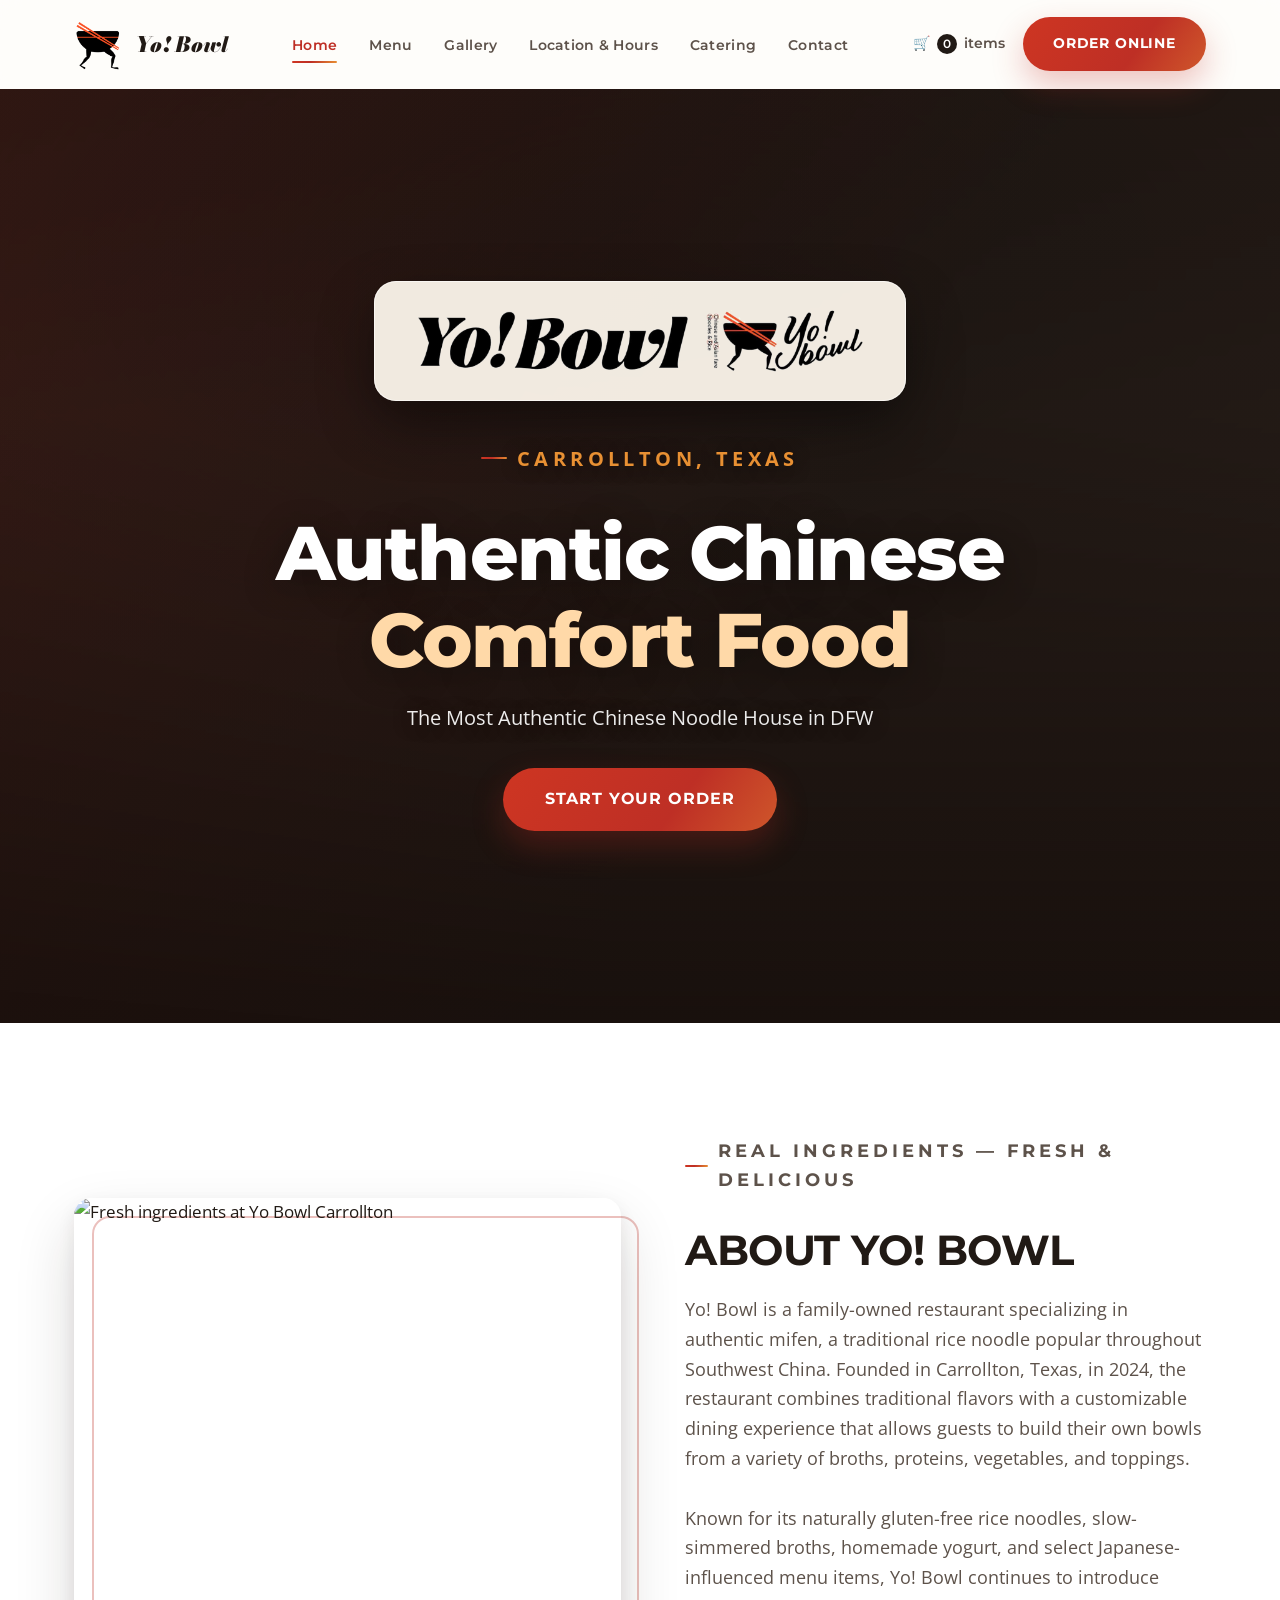
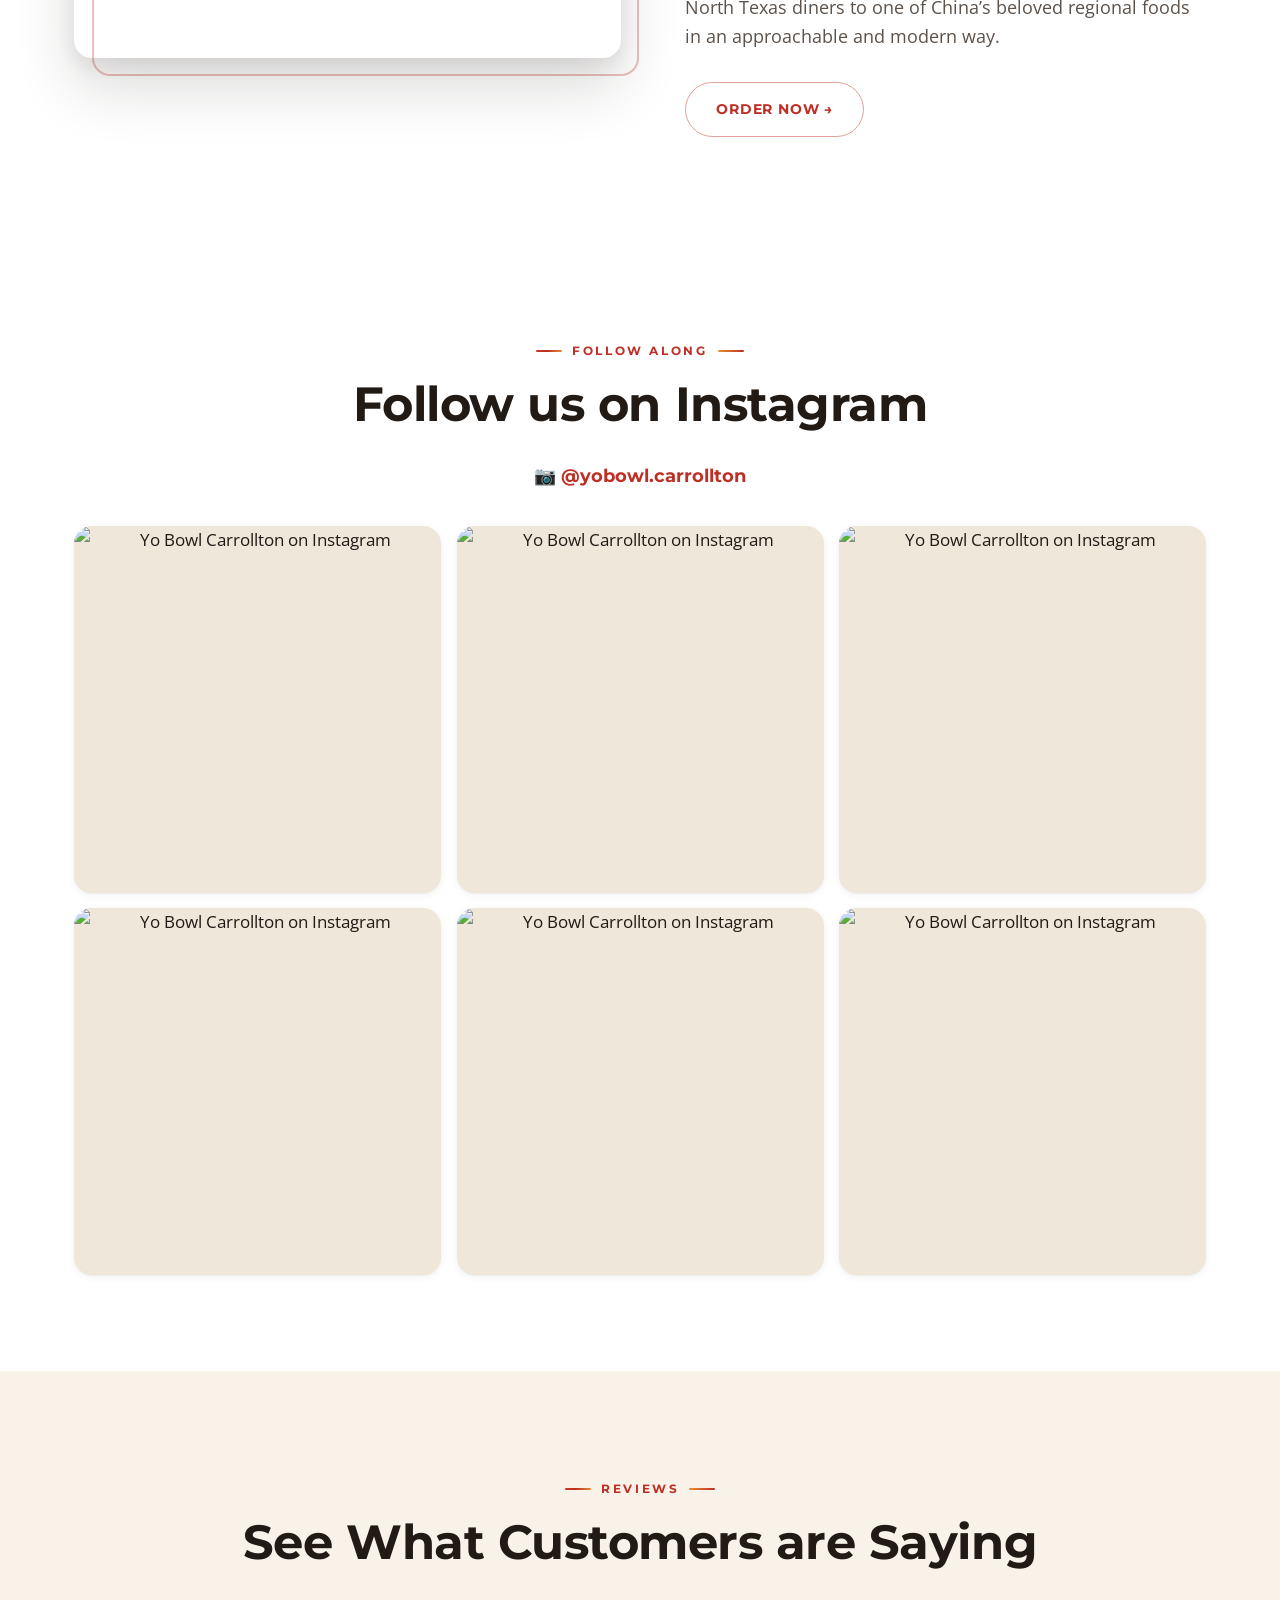
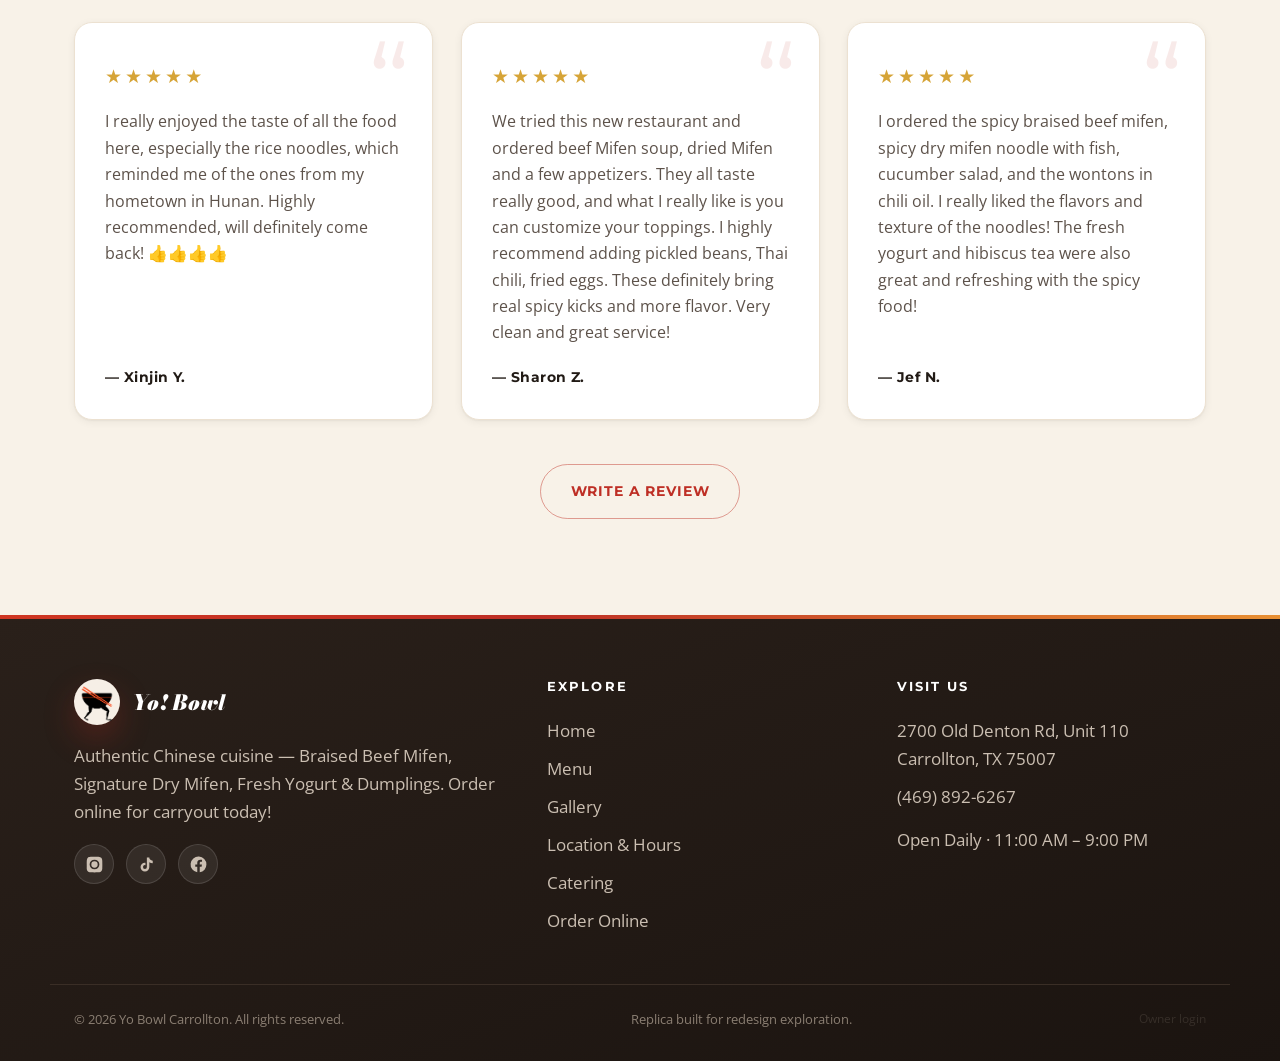
==== index.html @ 3fc1ffdf "Initial commit: Yo Bowl Carrollton website" ====
<!DOCTYPE html>
<html lang="en">
<head>
<meta charset="UTF-8">
<meta name="viewport" content="width=device-width, initial-scale=1">
<title>Yo Bowl Carrollton | Authentic Chinese Mifen &amp; Dumplings</title>
<meta name="description" content="Authentic Chinese comfort food in Carrollton, TX — Braised Beef Mifen, Signature Dry Mifen, Fresh Yogurt &amp; Dumplings, made fresh. Order online for carryout today!">
<link rel="canonical" href="https://www.yobowlcarrollton.com/">

<!-- Open Graph / Facebook -->
<meta property="og:type" content="restaurant">
<meta property="og:site_name" content="Yo Bowl Carrollton">
<meta property="og:locale" content="en_US">
<meta property="og:url" content="https://www.yobowlcarrollton.com/">
<meta property="og:title" content="Yo Bowl Carrollton | Authentic Chinese Mifen &amp; Dumplings">
<meta property="og:description" content="Authentic Chinese comfort food in Carrollton, TX — Braised Beef Mifen, Signature Dry Mifen, Fresh Yogurt &amp; Dumplings. Order online for carryout today!">
<meta property="og:image" content="https://static.hungerrush.com/menufy/width=1920,height=1080,fit=scale-down,format=auto/638542393542971002+1460800.png">
<meta property="og:image:width" content="1920">
<meta property="og:image:height" content="1080">
<meta property="og:image:alt" content="Yo Bowl Carrollton signature dishes">

<!-- Twitter Card -->
<meta name="twitter:card" content="summary_large_image">
<meta name="twitter:title" content="Yo Bowl Carrollton | Authentic Chinese Mifen &amp; Dumplings">
<meta name="twitter:description" content="Authentic Chinese comfort food in Carrollton, TX. Order online for carryout today!">
<meta name="twitter:image" content="https://static.hungerrush.com/menufy/width=1920,height=1080,fit=scale-down,format=auto/638542393542971002+1460800.png">
<link rel="preconnect" href="https://fonts.googleapis.com">
<link rel="preconnect" href="https://fonts.gstatic.com" crossorigin>
<link rel="preconnect" href="https://static.hungerrush.com" crossorigin>
<link rel="preload" as="image" href="https://static.hungerrush.com/menufy/width=1920,height=1080,fit=scale-down,format=auto/638542393542971002+1460800.png" fetchpriority="high">
<link href="https://fonts.googleapis.com/css2?family=Bodoni+Moda:ital,wght@1,700;1,900&family=Montserrat:wght@600;700;800&family=Open+Sans:wght@400;600&display=swap" rel="stylesheet">
<script>document.documentElement.className += ' js';</script>
<link rel="stylesheet" href="css/styles.css?v=2">

<!-- ===== Structured data: Restaurant (Schema.org JSON-LD) ===== -->
<script type="application/ld+json">
{
  "@context": "https://schema.org",
  "@type": "Restaurant",
  "@id": "https://www.yobowlcarrollton.com/#restaurant",
  "name": "Yo Bowl Carrollton",
  "url": "https://www.yobowlcarrollton.com/",
  "image": "https://static.hungerrush.com/menufy/width=1920,height=1080,fit=scale-down,format=auto/638542393542971002+1460800.png",
  "logo": "https://static.hungerrush.com/menufy/width=600,fit=contain,format=auto/638542393646839504+1460802.png",
  "description": "Authentic Chinese comfort food in Carrollton, TX — Braised Beef Mifen, Signature Dry Mifen, Fresh Yogurt and Dumplings. Order online for carryout.",
  "telephone": "+1-469-892-6267",
  "priceRange": "$$",
  "servesCuisine": ["Chinese", "Asian", "Noodles"],
  "currenciesAccepted": "USD",
  "paymentAccepted": "Cash, Credit Card",
  "acceptsReservations": "False",
  "menu": "https://www.yobowlcarrollton.com/Menu.html",
  "hasMenu": { "@id": "https://www.yobowlcarrollton.com/#menu" },
  "address": {
    "@type": "PostalAddress",
    "streetAddress": "2700 Old Denton Rd Unit 110",
    "addressLocality": "Carrollton",
    "addressRegion": "TX",
    "postalCode": "75007",
    "addressCountry": "US"
  },
  "geo": {
    "@type": "GeoCoordinates",
    "latitude": 32.9898,
    "longitude": -96.9075
  },
  "hasMap": "https://www.google.com/maps/search/?api=1&query=2700+Old+Denton+Rd+Unit+110+Carrollton+TX+75007",
  "openingHoursSpecification": [
    {
      "@type": "OpeningHoursSpecification",
      "dayOfWeek": ["Monday", "Tuesday", "Wednesday", "Thursday", "Friday", "Saturday", "Sunday"],
      "opens": "11:00",
      "closes": "21:00"
    }
  ],
  "potentialAction": {
    "@type": "OrderAction",
    "target": "https://order.toasttab.com/online/yobowl",
    "deliveryMethod": "http://purl.org/goodrelations/v1#DeliveryModePickUp"
  },
  "sameAs": [
    "https://www.instagram.com/yobowl.carrollton/"
  ]
}
</script>
</head>
<body>

<template id="__bundler_thumbnail">
  <svg viewBox="0 0 100 100" xmlns="http://www.w3.org/2000/svg">
    <rect width="100" height="100" fill="#c0392b"/>
    <text x="50" y="62" font-family="Montserrat, sans-serif" font-size="34" font-weight="800" fill="#fff" text-anchor="middle">YB</text>
  </svg>
</template>

<!-- ===== Header ===== -->
<header class="site-header" data-screen-label="Header">
  <div class="wrap header-inner">
    <a class="brand" href="index.html">
      <span class="brand-mark"><img src="logo.png" alt="Yo Bowl logo"></span>
      <span class="brand-name">Yo! Bowl</span>
    </a>
    <nav class="main-nav" id="nav">
      <ul>
        <li><a class="active" href="index.html">Home</a></li>
        <li><a href="Menu.html">Menu</a></li>
        <li><a href="Gallery.html">Gallery</a></li>
        <li><a href="Location.html">Location &amp; Hours</a></li>
        <li><a href="Catering.html">Catering</a></li>
        <li><a href="Location.html#contact">Contact</a></li>
      </ul>
    </nav>
    <div class="header-actions">
      <a class="cart-link" href="https://order.toasttab.com/online/yobowl" target="_blank" rel="noopener">
        🛒 <span class="cart-badge">0</span> <span class="label">items</span>
      </a>
      <a class="btn" href="https://order.toasttab.com/online/yobowl" target="_blank" rel="noopener">Order Online</a>
      <button class="nav-toggle" id="navToggle" aria-label="Menu"><span></span><span></span><span></span></button>
    </div>
  </div>
</header>

<!-- ===== Hero ===== -->
<section class="hero" data-screen-label="Hero">
  <img class="hero-bg" src="https://static.hungerrush.com/menufy/width=1920,height=1080,fit=scale-down,format=auto/638542393542971002+1460800.png" alt="Yo Bowl Carrollton signature Chinese dishes" width="1920" height="1080" fetchpriority="high" decoding="async">
  <div class="hero-content">
    <span class="hero-logo-plate">
      <img class="hero-logo" src="hero-logo.png" alt="Yo! Bowl — Chinese and Asian fare, Noodles & Rice" decoding="async">
    </span>
    <p class="section-eyebrow">Carrollton, Texas</p>
    <h1>Authentic Chinese <em>Comfort Food</em></h1>
    <p>The Most Authentic Chinese Noodle House in DFW</p>
    <div class="hero-cta">
      <a class="btn btn--lg" href="https://order.toasttab.com/online/yobowl" target="_blank" rel="noopener">Start Your Order</a>
    </div>
  </div>
</section>

<!-- ===== Ingredients feature ===== -->
<section class="band" id="ingredients" data-screen-label="Ingredients">
  <div class="wrap feature">
    <div class="feature-media">
      <img src="https://static.hungerrush.com/menufy/height=300,fit=crop,format=auto/638543203124129293+1461532.png" alt="Fresh ingredients at Yo Bowl Carrollton" loading="lazy" decoding="async">
    </div>
    <div>
      <p class="section-eyebrow">Real Ingredients — Fresh &amp; Delicious</p>
      <h2>ABOUT YO! BOWL</h2>
      <p>Yo! Bowl is a family-owned restaurant specializing in authentic mifen, a traditional rice noodle popular throughout Southwest China. Founded in Carrollton, Texas, in 2024, the restaurant combines traditional flavors with a customizable dining experience that allows guests to build their own bowls from a variety of broths, proteins, vegetables, and toppings.</p>
      <p>Known for its naturally gluten-free rice noodles, slow-simmered broths, homemade yogurt, and select Japanese-influenced menu items, Yo! Bowl continues to introduce North Texas diners to one of China&rsquo;s beloved regional foods in an approachable and modern way.</p>
      <a class="btn btn--ghost" href="https://order.toasttab.com/online/yobowl" target="_blank" rel="noopener">Order Now →</a>
    </div>
  </div>
</section>

<!-- ===== Instagram ===== -->
<section class="band" data-screen-label="Instagram">
  <div class="wrap center">
    <p class="section-eyebrow" data-reveal>Follow Along</p>
    <h2 class="section-title" data-reveal>Follow us on Instagram</h2>
    <a class="ig-handle" href="https://www.instagram.com/yobowl.carrollton/" target="_blank" rel="noopener" data-reveal>📷 @yobowl.carrollton</a>
    <div class="photo-grid cols-3" style="margin-top:34px">
      <a href="https://www.instagram.com/yobowl.carrollton/" target="_blank" rel="noopener" data-reveal><img src="https://static.hungerrush.com/menufy/width=400,height=400,fit=crop,format=auto/638538083750069243+1457024.png" alt="Yo Bowl Carrollton on Instagram" width="400" height="400" loading="lazy" decoding="async"></a>
      <a href="https://www.instagram.com/yobowl.carrollton/" target="_blank" rel="noopener" data-reveal data-reveal-delay="80"><img src="https://static.hungerrush.com/menufy/width=400,height=400,fit=crop,format=auto/638538083751269255+1457025.png" alt="Yo Bowl Carrollton on Instagram" width="400" height="400" loading="lazy" decoding="async"></a>
      <a href="https://www.instagram.com/yobowl.carrollton/" target="_blank" rel="noopener" data-reveal data-reveal-delay="160"><img src="https://static.hungerrush.com/menufy/width=400,height=400,fit=crop,format=auto/638538083753269288+1457026.png" alt="Yo Bowl Carrollton on Instagram" width="400" height="400" loading="lazy" decoding="async"></a>
      <a href="https://www.instagram.com/yobowl.carrollton/" target="_blank" rel="noopener" data-reveal data-reveal-delay="240"><img src="https://static.hungerrush.com/menufy/width=400,height=400,fit=crop,format=auto/638538083754369304+1457027.png" alt="Yo Bowl Carrollton on Instagram" width="400" height="400" loading="lazy" decoding="async"></a>
      <a href="https://www.instagram.com/yobowl.carrollton/" target="_blank" rel="noopener" data-reveal data-reveal-delay="320"><img src="https://static.hungerrush.com/menufy/width=400,height=400,fit=crop,format=auto/638538083756969341+1457029.png" alt="Yo Bowl Carrollton on Instagram" width="400" height="400" loading="lazy" decoding="async"></a>
      <a href="https://www.instagram.com/yobowl.carrollton/" target="_blank" rel="noopener" data-reveal data-reveal-delay="400"><img src="https://static.hungerrush.com/menufy/width=400,height=400,fit=crop,format=auto/638538083755569315+1457028.png" alt="Yo Bowl Carrollton on Instagram" width="400" height="400" loading="lazy" decoding="async"></a>
    </div>
  </div>
</section>

<!-- ===== Reviews ===== -->
<section class="reviews" data-screen-label="Reviews">
  <div class="wrap">
    <div class="center">
      <p class="section-eyebrow" data-reveal>Reviews</p>
      <h2 class="section-title" data-reveal>See What Customers are Saying</h2>
    </div>
    <div class="review-grid">
      <div class="review-card" data-reveal>
        <div class="stars">★★★★★</div>
        <p>I really enjoyed the taste of all the food here, especially the rice noodles, which reminded me of the ones from my hometown in Hunan. Highly recommended, will definitely come back! 👍👍👍👍</p>
        <div class="review-author">— Xinjin Y.</div>
      </div>
      <div class="review-card" data-reveal data-reveal-delay="120">
        <div class="stars">★★★★★</div>
        <p>We tried this new restaurant and ordered beef Mifen soup, dried Mifen and a few appetizers. They all taste really good, and what I really like is you can customize your toppings. I highly recommend adding pickled beans, Thai chili, fried eggs. These definitely bring real spicy kicks and more flavor. Very clean and great service!</p>
        <div class="review-author">— Sharon Z.</div>
      </div>
      <div class="review-card" data-reveal data-reveal-delay="240">
        <div class="stars">★★★★★</div>
        <p>I ordered the spicy braised beef mifen, spicy dry mifen noodle with fish, cucumber salad, and the wontons in chili oil. I really liked the flavors and texture of the noodles! The fresh yogurt and hibiscus tea were also great and refreshing with the spicy food!</p>
        <div class="review-author">— Jef N.</div>
      </div>
    </div>
    <div class="center" style="margin-top:44px" data-reveal>
      <a class="btn btn--ghost" href="https://www.google.com/search?q=Yo+Bowl+Carrollton" target="_blank" rel="noopener">Write A Review</a>
    </div>
  </div>
</section>

<!-- ===== Footer ===== -->
<footer class="site-footer" data-screen-label="Footer">
  <div class="wrap footer-grid">
    <div>
      <div class="footer-brand">
        <span class="brand-mark"><img src="logo.png" alt="Yo Bowl logo"></span>
        <span class="brand-name" style="color:#fff">Yo! Bowl</span>
      </div>
      <p>Authentic Chinese cuisine — Braised Beef Mifen, Signature Dry Mifen, Fresh Yogurt &amp; Dumplings. Order online for carryout today!</p>
      <div class="footer-social">
        <a href="https://www.instagram.com/yobowl.carrollton/" target="_blank" rel="noopener" aria-label="Instagram"><svg viewBox="0 0 24 24" fill="currentColor" aria-hidden="true"><path d="M12 2.2c3.2 0 3.6 0 4.9.07 1.2.05 1.8.25 2.2.42.6.2 1 .5 1.4.9.4.4.7.8.9 1.4.17.4.37 1 .42 2.2.06 1.3.07 1.7.07 4.9s0 3.6-.07 4.9c-.05 1.2-.25 1.8-.42 2.2-.2.6-.5 1-.9 1.4-.4.4-.8.7-1.4.9-.4.17-1 .37-2.2.42-1.3.06-1.7.07-4.9.07s-3.6 0-4.9-.07c-1.2-.05-1.8-.25-2.2-.42-.6-.2-1-.5-1.4-.9-.4-.4-.7-.8-.9-1.4-.17-.4-.37-1-.42-2.2C2.21 15.6 2.2 15.2 2.2 12s0-3.6.07-4.9c.05-1.2.25-1.8.42-2.2.2-.6.5-1 .9-1.4.4-.4.8-.7 1.4-.9.4-.17 1-.37 2.2-.42C8.4 2.21 8.8 2.2 12 2.2zm0 3.65A6.15 6.15 0 1 0 12 18.15 6.15 6.15 0 0 0 12 5.85zm0 10.15A4 4 0 1 1 12 8a4 4 0 0 1 0 8zm6.4-10.4a1.44 1.44 0 1 1-1.44-1.44 1.44 1.44 0 0 1 1.44 1.44z"/></svg></a>
        <a href="https://tiktok.com/@yobowl.carrollton" target="_blank" rel="noopener" aria-label="TikTok"><svg viewBox="0 0 24 24" fill="currentColor" aria-hidden="true"><path d="M16.6 5.82a4.28 4.28 0 0 1-1.05-2.82h-3.1v12.27a2.43 2.43 0 0 1-2.43 2.43 2.43 2.43 0 1 1 .67-4.77V9.74a5.56 5.56 0 0 0-.67-.04 5.55 5.55 0 1 0 5.55 5.55V9.01a7.34 7.34 0 0 0 4.3 1.38V7.28a4.28 4.28 0 0 1-3.27-1.46z"/></svg></a>
        <a href="https://www.facebook.com/yobowl/" target="_blank" rel="noopener" aria-label="Facebook"><svg viewBox="0 0 24 24" fill="currentColor" aria-hidden="true"><path d="M22 12a10 10 0 1 0-11.56 9.88v-6.99H7.9V12h2.54V9.8c0-2.5 1.49-3.89 3.78-3.89 1.09 0 2.24.2 2.24.2v2.46h-1.26c-1.24 0-1.63.77-1.63 1.56V12h2.78l-.44 2.89h-2.34v6.99A10 10 0 0 0 22 12z"/></svg></a>
      </div>
    </div>
    <div>
      <h4>Explore</h4>
      <a href="index.html">Home</a>
      <a href="Menu.html">Menu</a>
      <a href="Gallery.html">Gallery</a>
      <a href="Location.html">Location &amp; Hours</a>
      <a href="Catering.html">Catering</a>
      <a href="https://order.toasttab.com/online/yobowl" target="_blank" rel="noopener">Order Online</a>
    </div>
    <div>
      <h4>Visit Us</h4>
      <a href="https://www.google.com/maps/search/?api=1&query=2700+Old+Denton+Rd+Unit+110+Carrollton+TX+75007" target="_blank" rel="noopener">2700 Old Denton Rd, Unit 110<br>Carrollton, TX 75007</a>
      <a href="tel:+14698926267">(469) 892-6267</a>
      <p style="margin:10px 0 0">Open Daily · 11:00 AM – 9:00 PM</p>
    </div>
  </div>
  <div class="wrap footer-bottom">
    <span>© 2026 Yo Bowl Carrollton. All rights reserved.</span>
    <span>Replica built for redesign exploration.</span>
    <a class="owner-login" href="Gallery.html#admin">Owner login</a>
  </div>
</footer>

<script>
  const t = document.getElementById('navToggle');
  const n = document.getElementById('nav');
  t && t.addEventListener('click', () => n.classList.toggle('open'));
</script>
<script src="js/reveal.js?v=1"></script>
<script src="js/external-links.js?v=2"></script>
</body>
</html>
---- css/styles.css ----
/* ===== Yo Bowl Carrollton — "Chili Oil & Porcelain" design system ===== */
:root {
  /* Ink / neutrals */
  --ink: #211a15;
  --ink-soft: #5d524a;
  --ink-mute: #8a7d72;
  --cream: #f8f2e8;       /* porcelain */
  --cream-deep: #f1e8d8;
  --paper: #ffffff;
  --line: #ece1d1;

  /* Brand — lacquer red + chili-oil amber + gold */
  --accent: #be2f25;      /* lacquer chili red */
  --accent-dark: #8c1c14;
  --ember: #e89033;       /* chili-oil amber */
  --gold: #d6a437;
  --chili-oil: linear-gradient(125deg, #cf3622 0%, #be2f25 42%, #e89033 100%);
  --ink-grad: linear-gradient(160deg, #2a201a 0%, #1b1410 100%);

  --radius: 8px;
  --radius-lg: 18px;
  --maxw: 1180px;

  /* Layered, warm-tinted shadows */
  --shadow-sm: 0 2px 8px rgba(33,26,21,.06), 0 1px 2px rgba(33,26,21,.05);
  --shadow-md: 0 10px 28px rgba(33,26,21,.10), 0 2px 6px rgba(33,26,21,.06);
  --shadow-lg: 0 28px 60px rgba(33,26,21,.16), 0 8px 18px rgba(33,26,21,.08);
  --shadow-accent: 0 14px 32px rgba(190,47,37,.28);

  --font-head: 'Montserrat', system-ui, sans-serif;
  --font-ui: 'Montserrat', system-ui, sans-serif;
  --font-body: 'Open Sans', system-ui, sans-serif;

  --ease: cubic-bezier(.2,.7,.2,1);
}

* { box-sizing: border-box; }
html { scroll-behavior: smooth; }
/* Safety net: stop any stray element from forcing the page wider than the
   phone screen. `clip` (not `hidden`) so the sticky header keeps working. */
html, body { max-width: 100%; overflow-x: clip; }
body {
  margin: 0;
  font-family: var(--font-body);
  color: var(--ink);
  background: var(--cream);
  line-height: 1.65;
  font-size: 17px;
  -webkit-font-smoothing: antialiased;
  text-rendering: optimizeLegibility;
}
/* Subtle paper grain over everything */
body::before {
  content: "";
  position: fixed; inset: 0;
  pointer-events: none;
  z-index: 1;
  opacity: .035;
  background-image: url("data:image/svg+xml,%3Csvg xmlns='http://www.w3.org/2000/svg' width='160' height='160'%3E%3Cfilter id='n'%3E%3CfeTurbulence type='fractalNoise' baseFrequency='.85' numOctaves='2' stitchTiles='stitch'/%3E%3C/filter%3E%3Crect width='100%25' height='100%25' filter='url(%23n)'/%3E%3C/svg%3E");
}
img { max-width: 100%; display: block; }
a { color: inherit; text-decoration: none; }

h1, h2, h3, h4 {
  font-family: var(--font-head);
  font-weight: 700;
  line-height: 1.15;
  letter-spacing: -.01em;
  margin: 0 0 .5em;
}

.wrap { max-width: var(--maxw); margin: 0 auto; padding: 0 24px; position: relative; }

/* ===== Buttons ===== */
.btn {
  display: inline-flex;
  align-items: center;
  gap: .55em;
  background-image: var(--chili-oil);
  background-size: 160% 160%;
  background-position: 0% 50%;
  color: #fff;
  font-family: var(--font-ui);
  font-weight: 700;
  font-size: 14px;
  letter-spacing: .06em;
  text-transform: uppercase;
  padding: 15px 30px;
  border-radius: 999px;
  border: none;
  cursor: pointer;
  box-shadow: var(--shadow-accent);
  transition: background-position .5s var(--ease), transform .25s var(--ease), box-shadow .25s var(--ease);
}
.btn:hover {
  background-position: 100% 50%;
  transform: translateY(-2px);
  box-shadow: 0 18px 40px rgba(190,47,37,.36);
}
.btn:active { transform: translateY(0); }
.btn--ghost {
  background-image: none;
  background-color: transparent;
  color: var(--accent);
  border: 1.5px solid rgba(190,47,37,.45);
  box-shadow: none;
}
.btn--ghost:hover {
  background-image: none;
  background-color: var(--accent);
  color: #fff;
  border-color: var(--accent);
  box-shadow: var(--shadow-accent);
}
.btn--lg { font-size: 16px; padding: 18px 42px; }

/* ===== Header ===== */
.site-header {
  position: sticky;
  top: 0;
  z-index: 50;
  background: rgba(255,255,255,.82);
  backdrop-filter: saturate(140%) blur(10px);
  -webkit-backdrop-filter: saturate(140%) blur(10px);
  border-bottom: 1px solid transparent;
  transition: box-shadow .3s var(--ease), background .3s var(--ease), border-color .3s var(--ease);
}
.site-header.scrolled {
  background: rgba(255,255,255,.92);
  border-bottom-color: var(--line);
  box-shadow: 0 6px 24px rgba(33,26,21,.07);
}
.header-inner {
  display: flex;
  align-items: center;
  justify-content: space-between;
  gap: 24px;
  height: 88px;
  transition: height .3s var(--ease);
}
.site-header.scrolled .header-inner { height: 70px; }
.brand { display: flex; align-items: center; gap: 13px; }
.brand-mark {
  width: 48px; height: 48px;
  display: grid; place-items: center;
  transition: transform .3s var(--ease);
}
.brand-mark img { width: 100%; height: 100%; object-fit: contain; display: block; }
.footer-brand .brand-mark {
  width: 46px; height: 46px;
  background: #f6efe6; border-radius: 50%; padding: 6px;
  box-shadow: var(--shadow-accent);
}
.brand:hover .brand-mark { transform: rotate(-6deg) scale(1.04); }
.brand-name {
  font-family: "Bodoni Moda", var(--font-head);
  font-style: italic;
  font-weight: 900;
  white-space: nowrap;
  font-size: 21px;
  letter-spacing: -.01em;
  line-height: 1;
}
.brand-name small {
  display: block;
  font-family: var(--font-ui);
  font-size: 10px;
  font-weight: 700;
  letter-spacing: .26em;
  color: var(--accent);
  margin-top: 4px;
  text-transform: uppercase;
}

.main-nav ul {
  display: flex;
  align-items: center;
  gap: 32px;
  list-style: none;
  margin: 0; padding: 0;
}
.main-nav a {
  font-family: var(--font-ui);
  font-weight: 600;
  font-size: 14px;
  letter-spacing: .02em;
  color: var(--ink-soft);
  padding: 6px 0;
  position: relative;
  transition: color .2s var(--ease);
}
.main-nav a::after {
  content: "";
  position: absolute; left: 0; right: 100%; bottom: -3px;
  height: 2px; background-image: var(--chili-oil);
  border-radius: 2px;
  transition: right .3s var(--ease);
}
.main-nav a:hover { color: var(--accent); }
.main-nav a:hover::after, .main-nav a.active::after { right: 0; }
.main-nav a.active { color: var(--accent); }
.header-actions { display: flex; align-items: center; gap: 18px; }
.cart-link {
  display: flex; align-items: center; gap: 7px;
  font-family: var(--font-ui); font-weight: 600; font-size: 14px;
  color: var(--ink-soft);
  transition: color .2s var(--ease);
}
.cart-link:hover { color: var(--accent); }
.cart-badge {
  background: var(--ink); color: #fff;
  font-size: 12px; min-width: 20px; height: 20px;
  border-radius: 10px; padding: 0 6px;
  display: grid; place-items: center;
}
.nav-toggle {
  display: none;
  background: none; border: none; cursor: pointer;
  width: 40px; height: 40px;
  flex-direction: column; justify-content: center; gap: 5px;
}
.nav-toggle span { height: 3px; background: var(--ink); border-radius: 2px; display: block; transition: transform .3s var(--ease), opacity .2s var(--ease); }

/* ===== Hero ===== */
.hero {
  position: relative;
  min-height: 640px;
  display: grid;
  place-items: center;
  text-align: center;
  color: #fff;
  background: #2a211c;
  overflow: hidden;
}
.hero-bg {
  position: absolute; inset: 0;
  width: 100%; height: 100%;
  object-fit: cover;
  transform: scale(1.08);
  animation: heroZoom 18s var(--ease) forwards;
  will-change: transform;
}
@keyframes heroZoom { to { transform: scale(1.16); } }
.hero::after {
  content: "";
  position: absolute; inset: 0;
  background:
    radial-gradient(120% 90% at 50% 18%, rgba(0,0,0,.18), transparent 55%),
    linear-gradient(180deg, rgba(20,12,9,.42) 0%, rgba(20,12,9,.30) 35%, rgba(20,12,9,.78) 100%),
    linear-gradient(120deg, rgba(140,28,20,.28), transparent 60%);
  z-index: 1;
}
.hero-content {
  position: relative;
  z-index: 2;
  padding: 96px 24px;
  max-width: 820px;
}
.hero-logo-plate {
  display: inline-block;
  margin: 0 auto 30px;
  padding: 22px 36px;
  background: rgba(250,244,234,.96);
  border-radius: 22px;
  box-shadow: 0 22px 54px rgba(0,0,0,.45), inset 0 0 0 1px rgba(255,255,255,.6);
}
.hero-logo {
  width: 460px; max-width: 72vw; margin: 0; display: block;
}
.hero .section-eyebrow { color: var(--ember); justify-content: center; }
.hero h1 {
  font-size: clamp(40px, 6.6vw, 76px);
  font-weight: 800;
  letter-spacing: -.02em;
  text-shadow: 0 6px 34px rgba(0,0,0,.4);
  margin-bottom: 18px;
}
.hero h1 em {
  font-style: normal;
  color: #ffd9a8;
}
.hero p {
  font-family: var(--font-body);
  font-size: 20px;
  margin: 0 auto 34px;
  max-width: 560px;
  color: rgba(255,255,255,.92);
  text-shadow: 0 2px 16px rgba(0,0,0,.5);
}
.hero-cta { display: flex; gap: 16px; justify-content: center; flex-wrap: wrap; }

/* ===== Sections ===== */
section { padding: 96px 0; position: relative; z-index: 2; }
.section-eyebrow {
  display: inline-flex;
  align-items: center;
  gap: 10px;
  font-family: var(--font-ui);
  font-weight: 700;
  letter-spacing: .22em;
  font-size: 12px;
  text-transform: uppercase;
  color: var(--accent);
  margin-bottom: 16px;
}
.section-eyebrow::before {
  content: "";
  width: 26px; height: 2px;
  background-image: var(--chili-oil);
  border-radius: 2px;
}
.center .section-eyebrow::after {
  content: "";
  width: 26px; height: 2px;
  background-image: linear-gradient(90deg, var(--ember), var(--accent));
  border-radius: 2px;
}
.section-title { font-size: clamp(30px, 4.4vw, 48px); }
.section-lead { color: var(--ink-soft); font-size: 19px; max-width: 620px; margin: 0 auto; }
.center { text-align: center; }
.center .section-eyebrow { justify-content: center; }

.feature {
  display: grid;
  grid-template-columns: 1.05fr 1fr;
  gap: 64px;
  align-items: center;
}
.feature-media { position: relative; }
.feature-media::before {
  content: "";
  position: absolute; inset: 18px -18px -18px 18px;
  border: 2px solid rgba(190,47,37,.30);
  border-radius: var(--radius-lg);
  z-index: 0;
}
.feature-media img {
  position: relative; z-index: 1;
  width: 100%;
  height: 460px;
  object-fit: cover;
  border-radius: var(--radius-lg);
  box-shadow: var(--shadow-lg);
}
.feature img {
  width: 100%;
  height: 460px;
  object-fit: cover;
  border-radius: var(--radius-lg);
  box-shadow: var(--shadow-lg);
}
.feature h2 { font-size: clamp(28px, 3.6vw, 42px); }
.feature p { color: var(--ink-soft); font-size: 18px; margin-bottom: 30px; }

.band { background: var(--paper); }
.band-dark { background-image: var(--ink-grad); color: var(--cream); }
.band-dark .section-title, .band-dark h2 { color: #fff; }

/* ===== Photo grid ===== */
.photo-grid {
  display: grid;
  grid-template-columns: repeat(3, 1fr);
  gap: 16px;
}
.photo-grid.cols-4 { grid-template-columns: repeat(4, 1fr); }
.photo-grid.cols-3 { grid-template-columns: repeat(3, 1fr); }
.photo-grid a, .photo-grid .cell {
  display: block;
  position: relative;
  overflow: hidden;
  border-radius: var(--radius-lg);
  aspect-ratio: 1 / 1;
  background: #efe7da;
  box-shadow: var(--shadow-sm);
}
.photo-grid a::after {
  content: "";
  position: absolute; inset: 0;
  background: linear-gradient(180deg, transparent 55%, rgba(140,28,20,.55));
  opacity: 0;
  transition: opacity .4s var(--ease);
}
.photo-grid a:hover::after { opacity: 1; }
.photo-grid img {
  width: 100%; height: 100%;
  object-fit: cover;
  transition: transform .7s var(--ease);
}
.photo-grid a:hover img, .photo-grid .cell:hover img { transform: scale(1.08); }

.ig-handle {
  display: inline-flex; align-items: center; gap: 8px;
  font-family: var(--font-ui); font-weight: 700;
  color: var(--accent); font-size: 18px; margin-top: 6px;
  transition: color .2s var(--ease);
}
.ig-handle:hover { color: var(--accent-dark); }

/* ===== Reviews ===== */
.reviews { background: var(--cream); }
.review-grid {
  display: grid;
  grid-template-columns: repeat(3, 1fr);
  gap: 28px;
  margin-top: 52px;
}
.review-card {
  position: relative;
  background: var(--paper);
  border: 1px solid var(--line);
  border-radius: var(--radius-lg);
  padding: 38px 30px 30px;
  display: flex;
  flex-direction: column;
  box-shadow: var(--shadow-sm);
  transition: transform .35s var(--ease), box-shadow .35s var(--ease);
  overflow: hidden;
}
.review-card::before {
  content: "\201C";
  position: absolute; top: 6px; right: 22px;
  font-family: var(--font-head);
  font-size: 110px; line-height: 1;
  color: rgba(190,47,37,.10);
}
.review-card::after {
  content: "";
  position: absolute; left: 0; top: 0; bottom: 0; width: 4px;
  background-image: var(--chili-oil);
  transform: scaleY(0); transform-origin: top;
  transition: transform .4s var(--ease);
}
.review-card:hover { transform: translateY(-6px); box-shadow: var(--shadow-lg); }
.review-card:hover::after { transform: scaleY(1); }
.stars { color: var(--gold); font-size: 19px; letter-spacing: 3px; margin-bottom: 16px; }
.review-card p { color: var(--ink-soft); font-size: 16px; margin: 0 0 20px; position: relative; }
.review-author { font-family: var(--font-ui); font-weight: 700; font-size: 14px; letter-spacing: .03em; margin-top: auto; color: var(--ink); }

/* ===== Location / contact ===== */
.loc-grid {
  display: grid;
  grid-template-columns: 1fr 1fr;
  gap: 56px;
  align-items: start;
}
.info-block { margin-bottom: 26px; }
.info-block h4 {
  font-family: var(--font-ui);
  font-size: 12px; letter-spacing: .2em; text-transform: uppercase; font-weight: 700;
  color: var(--accent); margin-bottom: 8px;
}
.tags { display: flex; flex-wrap: wrap; gap: 8px; }
.tag {
  background: var(--cream-deep); border: 1px solid var(--line); border-radius: 999px;
  padding: 6px 15px; font-size: 13px; font-weight: 600;
  font-family: var(--font-ui); color: var(--ink-soft);
  transition: background .2s var(--ease), color .2s var(--ease);
}
.tag:hover { background: var(--accent); color: #fff; }
.hours-table { width: 100%; border-collapse: collapse; }
.hours-table td {
  padding: 9px 0; border-bottom: 1px solid var(--line); font-size: 16px;
}
.hours-table td:last-child { text-align: right; font-weight: 600; font-family: var(--font-ui); }

.contact-form { display: grid; gap: 18px; }
.contact-form label {
  font-family: var(--font-ui); font-weight: 600; font-size: 13px; letter-spacing: .03em;
  display: block; margin-bottom: 7px; color: var(--ink-soft);
}
.contact-form label .req { color: var(--accent); }
.contact-form input, .contact-form textarea {
  width: 100%; padding: 14px 16px;
  border: 1px solid var(--line); border-radius: var(--radius);
  font-family: var(--font-body); font-size: 16px; background: #fff;
  transition: border-color .2s var(--ease), box-shadow .2s var(--ease);
}
.contact-form input:focus, .contact-form textarea:focus {
  outline: none; border-color: var(--accent);
  box-shadow: 0 0 0 4px rgba(190,47,37,.12);
}
.contact-form textarea { min-height: 140px; resize: vertical; }
.captcha {
  display: flex; align-items: center; gap: 12px;
  border: 1px solid var(--line); border-radius: var(--radius);
  padding: 14px 16px; background: #fff; width: max-content;
}
.captcha input { width: 22px; height: 22px; }
.map-embed {
  width: 100%; height: 300px; border: 0; border-radius: var(--radius-lg);
  margin-top: 18px; box-shadow: var(--shadow-md);
}

/* ===== Catering ===== */
.catering-hero {
  text-align: center;
  padding: 110px 24px;
  background: linear-gradient(rgba(36,28,24,.78), rgba(36,28,24,.78));
  color: #fff;
  position: relative; z-index: 2;
}
.catering-hero .section-eyebrow { color: var(--ember); }
.catering-hero h1 { font-size: clamp(34px, 5.4vw, 60px); }
.catering-hero p { color: rgba(255,255,255,.9); }
.catering-img { max-width: 760px; margin: 50px auto 0; }
.catering-img img { border-radius: var(--radius-lg); box-shadow: var(--shadow-lg); }

/* ===== Footer ===== */
.site-footer {
  position: relative; z-index: 2;
  background-image: var(--ink-grad);
  color: #cbbfb2;
  padding: 64px 0 30px;
}
.site-footer::before {
  content: "";
  position: absolute; top: 0; left: 0; right: 0; height: 4px;
  background-image: var(--chili-oil);
}
.footer-grid {
  display: grid;
  grid-template-columns: 1.4fr 1fr 1fr;
  gap: 40px;
}
.footer-grid h4 {
  font-family: var(--font-ui);
  color: #fff; font-size: 13px; letter-spacing: .16em;
  text-transform: uppercase; margin-bottom: 18px;
}
.footer-grid a { color: #cbbfb2; display: block; padding: 5px 0; transition: color .2s var(--ease), transform .2s var(--ease); }
.footer-grid a:hover { color: #fff; transform: translateX(3px); }
.footer-brand { display: flex; align-items: center; gap: 12px; margin-bottom: 16px; }
.footer-social { display: flex; gap: 12px; margin-top: 18px; }
.footer-social a {
  display: inline-flex; align-items: center; justify-content: center;
  width: 40px; height: 40px; padding: 0; border-radius: 999px;
  color: #cbbfb2; background: rgba(255,255,255,.07);
  border: 1px solid rgba(255,255,255,.12);
  transition: color .2s var(--ease), background .2s var(--ease), border-color .2s var(--ease), transform .2s var(--ease);
}
.footer-social a:hover {
  color: #fff; background: var(--accent); border-color: var(--accent);
  transform: translateY(-2px);
}
.footer-social svg { width: 19px; height: 19px; display: block; }
.footer-bottom {
  border-top: 1px solid #3a2e26;
  margin-top: 44px; padding-top: 24px;
  font-size: 13px; color: #8a7e72;
  display: flex; justify-content: space-between; flex-wrap: wrap; gap: 10px;
}
.footer-bottom .owner-login {
  color: #4b423b; text-decoration: none; font-size: 12px;
  opacity: .55; transition: opacity .2s, color .2s;
}
.footer-bottom .owner-login:hover { opacity: 1; color: #8a7e72; }

/* ===== Page intro ===== */
.page-head {
  background-image: var(--ink-grad);
  color: #fff; text-align: center; padding: 96px 24px 80px;
  position: relative; z-index: 2; overflow: hidden;
}
.page-head::after {
  content: "";
  position: absolute; inset: 0;
  background: radial-gradient(80% 120% at 50% -10%, rgba(190,47,37,.30), transparent 60%);
}
.page-head > * { position: relative; z-index: 1; }
.page-head h1 { font-size: clamp(34px, 5.2vw, 56px); }
.page-head p { color: rgba(255,255,255,.82); font-size: 18px; max-width: 560px; margin: 0 auto; }
.page-head .section-eyebrow { color: var(--ember); justify-content: center; }

/* ===== Scroll reveal (progressive enhancement) ===== */
.js [data-reveal] {
  opacity: 0;
  transform: translateY(26px);
  transition: opacity .8s var(--ease), transform .8s var(--ease);
  will-change: opacity, transform;
}
.js [data-reveal].is-visible { opacity: 1; transform: none; }

/* ===== Responsive ===== */
@media (max-width: 860px) {
  .main-nav {
    position: absolute; top: 100%; left: 0; right: 0;
    background: rgba(255,255,255,.97);
    backdrop-filter: blur(10px);
    border-bottom: 1px solid var(--line);
    opacity: 0; visibility: hidden; pointer-events: none;
    transform: translateY(-12px);
    transition: opacity .3s var(--ease), transform .3s var(--ease), visibility .3s;
    box-shadow: 0 14px 30px rgba(0,0,0,.1);
  }
  .main-nav.open { opacity: 1; visibility: visible; pointer-events: auto; transform: translateY(0); }
  .main-nav ul { flex-direction: column; align-items: stretch; gap: 0; padding: 10px 0; }
  .main-nav a { padding: 15px 24px; border-bottom: 1px solid var(--line); }
  .main-nav a::after { display: none; }
  .nav-toggle { display: flex; flex: 0 0 auto; }
  /* Keep the hamburger on-screen: let the brand shrink, never the actions. */
  .brand { min-width: 0; }
  .header-actions { flex: 0 0 auto; }
  .header-actions .cart-link span.label { display: none; }
  .feature, .loc-grid { grid-template-columns: 1fr; gap: 36px; }
  .feature-media::before { inset: 12px -12px -12px 12px; }
  .feature img, .feature-media img { height: 320px; }
  .review-grid { grid-template-columns: 1fr; }
  .footer-grid { grid-template-columns: 1fr; gap: 28px; }
  .photo-grid, .photo-grid.cols-4 { grid-template-columns: repeat(2, 1fr); }
  section { padding: 72px 0; }
  /* Shorter hero so the content below it peeks up on a phone screen */
  .hero { min-height: min(560px, 80vh); }
  .hero-content { padding: 72px 20px; }
}

/* Phones: the header has to fit brand + Order button + hamburger in ~360px.
   Drop the (always-zero, redundant) cart link and tighten everything. */
@media (max-width: 560px) {
  .wrap { padding: 0 16px; }
  .header-inner { gap: 12px; }
  .header-actions { gap: 10px; }
  .header-actions .cart-link { display: none; }
  .brand-name small { display: none; }
  .brand-mark { width: 42px; height: 42px; font-size: 17px; }
  .brand-name { font-size: 19px; }
  .header-actions .btn { padding: 11px 16px; font-size: 12px; white-space: nowrap; }
  /* Compact hero so the Order CTA lands above the fold on a phone */
  .hero { min-height: min(440px, 72vh); }
  .hero-content { padding: 34px 18px; }
  .hero-logo-plate { padding: 15px 22px; margin-bottom: 18px; border-radius: 18px; }
  .hero-logo { width: 300px; }
  .hero .section-eyebrow { margin-bottom: 10px; }
  .hero h1 { font-size: clamp(30px, 8vw, 42px); margin-bottom: 12px; }
  .hero p { font-size: 16px; margin-bottom: 22px; }
}

@media (prefers-reduced-motion: reduce) {
  html { scroll-behavior: auto; }
  .hero-bg { animation: none; transform: scale(1.05); }
  .js [data-reveal] { opacity: 1; transform: none; transition: none; }
  * { scroll-behavior: auto !important; }
}

/* ===== Contact form submit status ===== */
.form-status {
  margin: 14px 0 0;
  padding: 12px 16px;
  border-radius: var(--radius);
  font-size: 15px;
  font-weight: 600;
}
.form-status.ok  { background: #e7f4e8; color: #1f7a32; border: 1px solid #b9e0bf; }
.form-status.err { background: #fdecea; color: var(--accent-dark); border: 1px solid #f3c4be; }
.contact-form .h-captcha { margin: 4px 0 8px; }
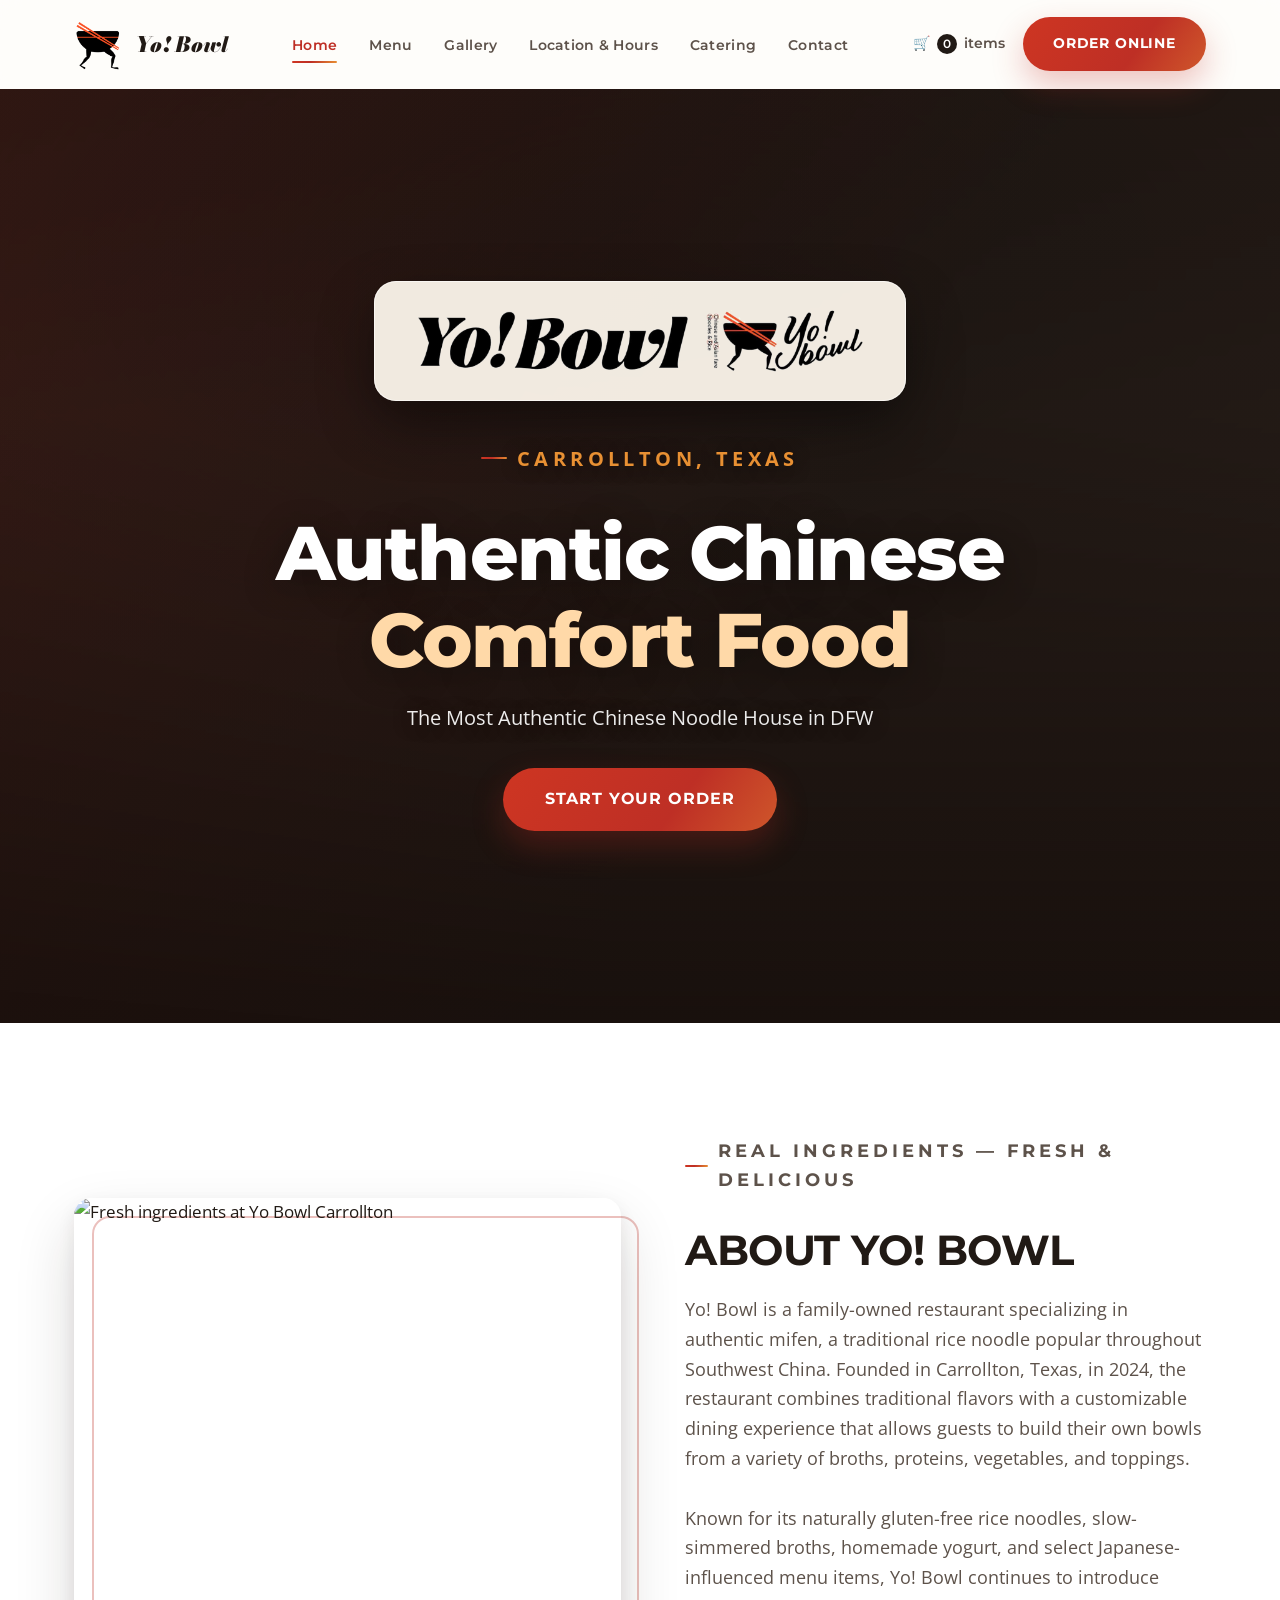
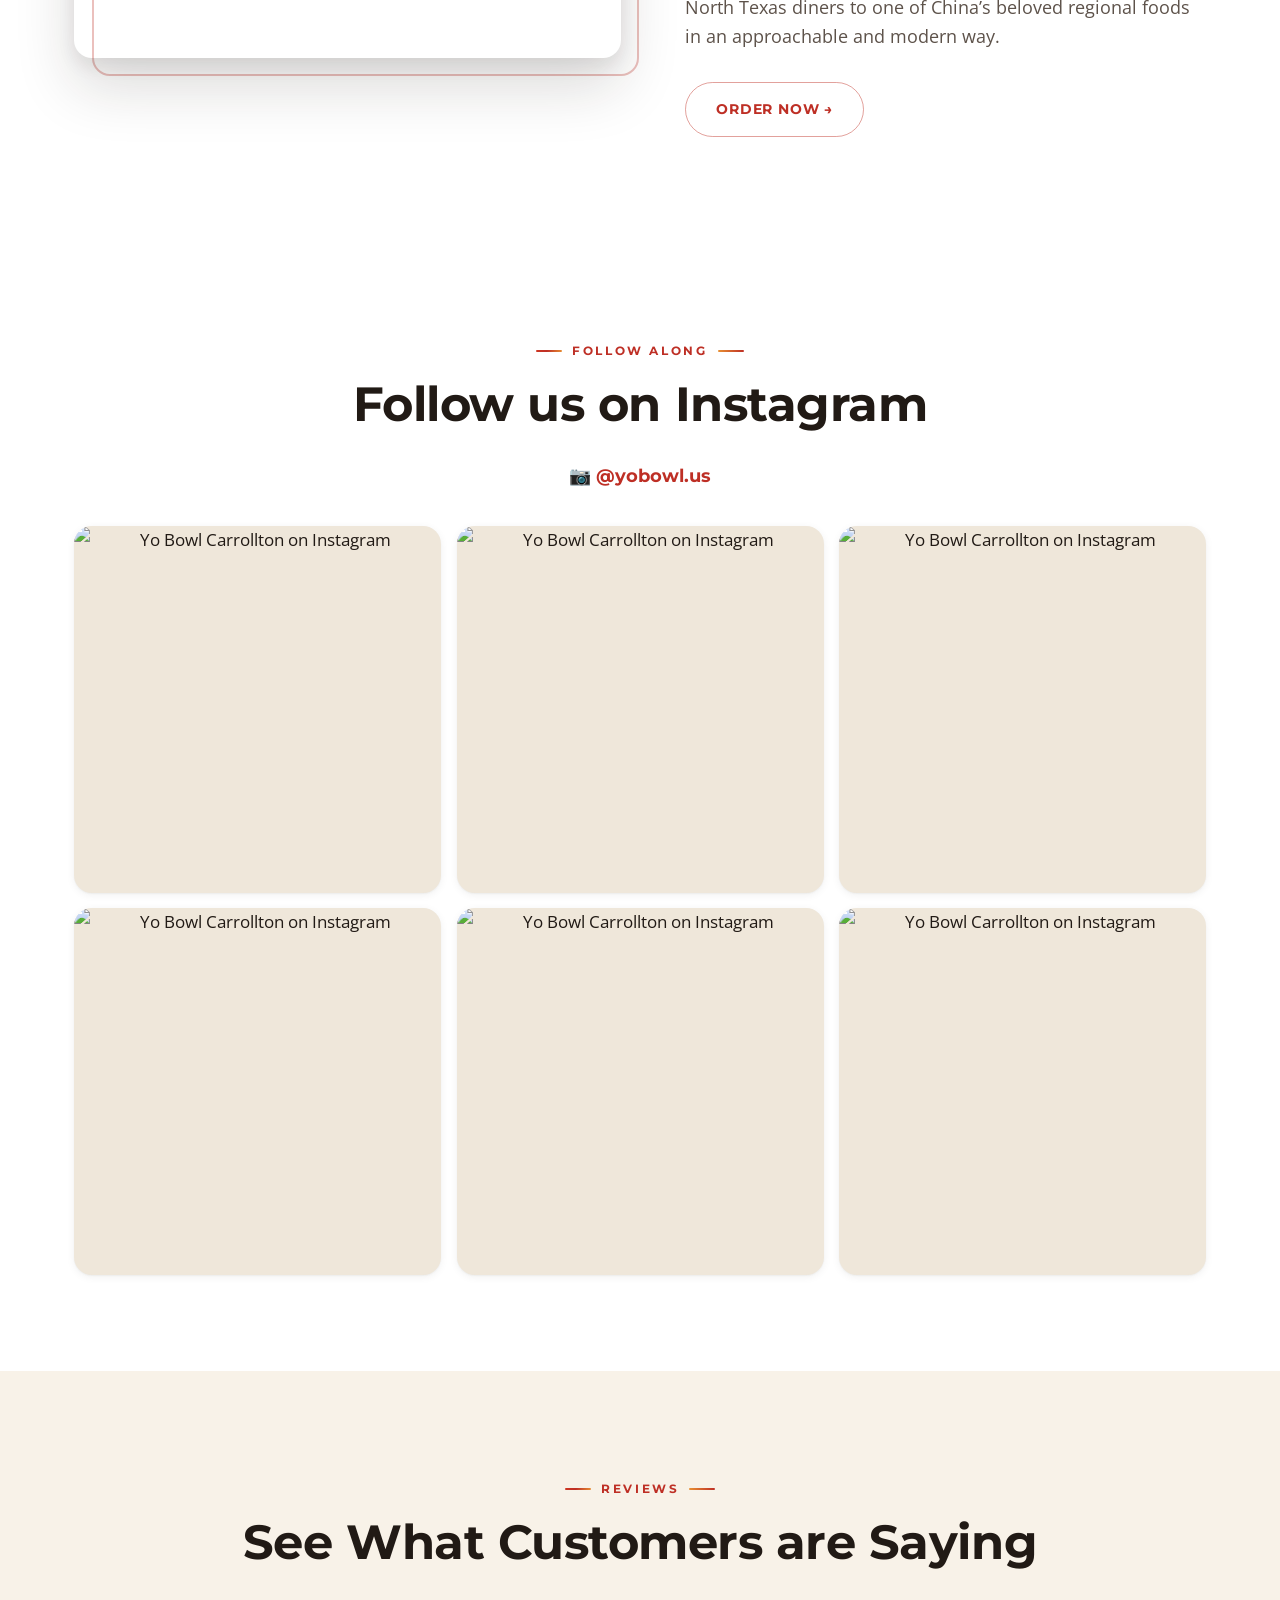
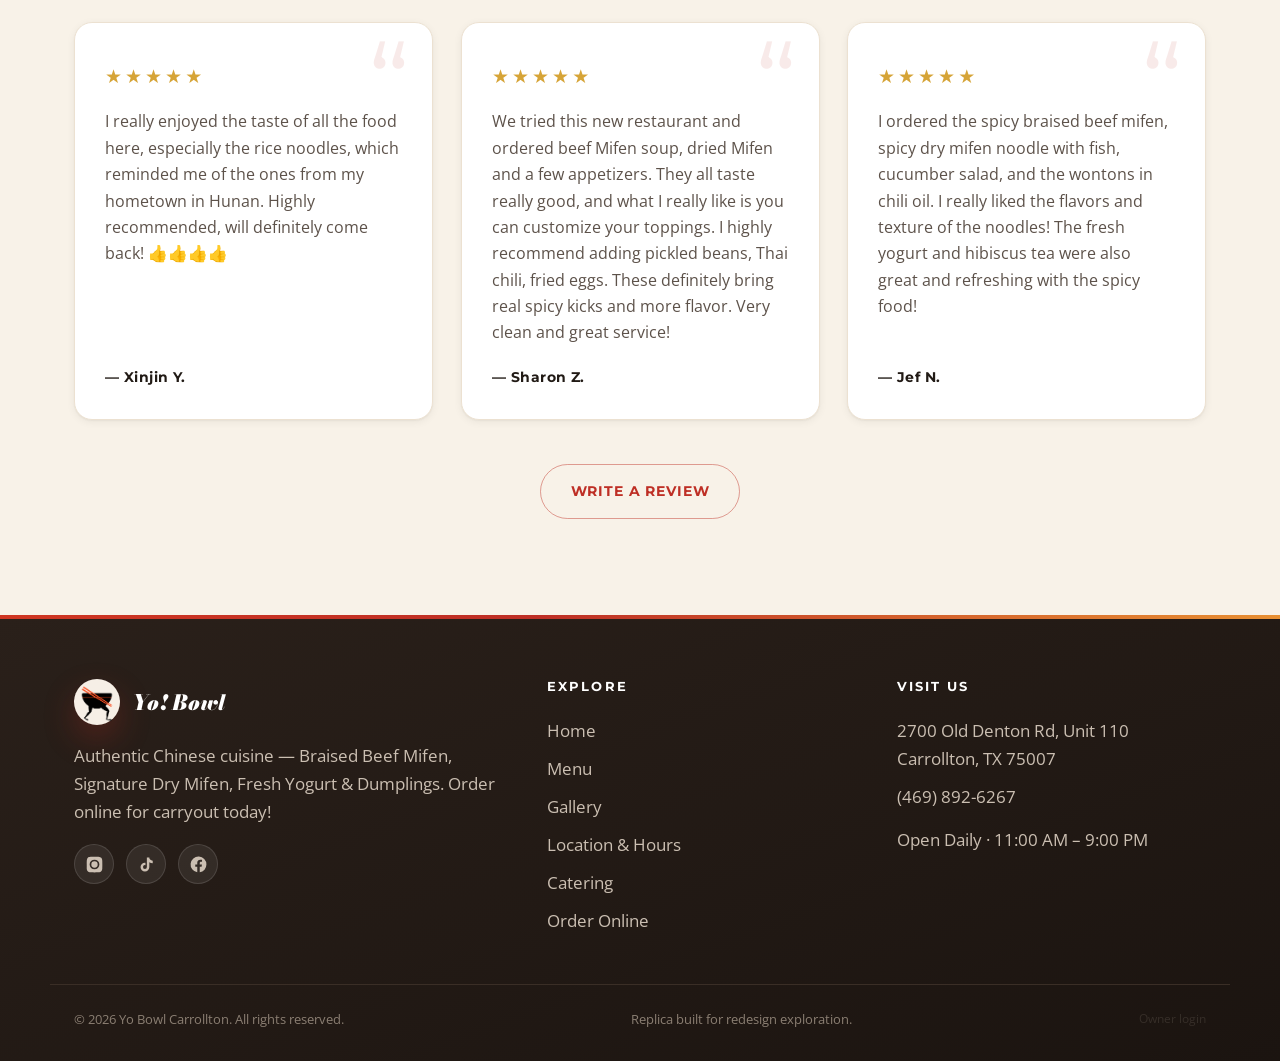
==== commit 76a727ab: "Update Instagram and TikTok handles to yobowl.us Renames the social media handle across all five pag" ====
--- a/index.html
+++ b/index.html
@@ -5,13 +5,13 @@
 <meta name="viewport" content="width=device-width, initial-scale=1">
 <title>Yo Bowl Carrollton | Authentic Chinese Mifen &amp; Dumplings</title>
 <meta name="description" content="Authentic Chinese comfort food in Carrollton, TX — Braised Beef Mifen, Signature Dry Mifen, Fresh Yogurt &amp; Dumplings, made fresh. Order online for carryout today!">
-<link rel="canonical" href="https://www.yobowlcarrollton.com/">
+<link rel="canonical" href="https://www.yobowl.com/">
 
 <!-- Open Graph / Facebook -->
 <meta property="og:type" content="restaurant">
 <meta property="og:site_name" content="Yo Bowl Carrollton">
 <meta property="og:locale" content="en_US">
-<meta property="og:url" content="https://www.yobowlcarrollton.com/">
+<meta property="og:url" content="https://www.yobowl.com/">
 <meta property="og:title" content="Yo Bowl Carrollton | Authentic Chinese Mifen &amp; Dumplings">
 <meta property="og:description" content="Authentic Chinese comfort food in Carrollton, TX — Braised Beef Mifen, Signature Dry Mifen, Fresh Yogurt &amp; Dumplings. Order online for carryout today!">
 <meta property="og:image" content="https://static.hungerrush.com/menufy/width=1920,height=1080,fit=scale-down,format=auto/638542393542971002+1460800.png">
@@ -37,9 +37,9 @@
 {
   "@context": "https://schema.org",
   "@type": "Restaurant",
-  "@id": "https://www.yobowlcarrollton.com/#restaurant",
+  "@id": "https://www.yobowl.com/#restaurant",
   "name": "Yo Bowl Carrollton",
-  "url": "https://www.yobowlcarrollton.com/",
+  "url": "https://www.yobowl.com/",
   "image": "https://static.hungerrush.com/menufy/width=1920,height=1080,fit=scale-down,format=auto/638542393542971002+1460800.png",
   "logo": "https://static.hungerrush.com/menufy/width=600,fit=contain,format=auto/638542393646839504+1460802.png",
   "description": "Authentic Chinese comfort food in Carrollton, TX — Braised Beef Mifen, Signature Dry Mifen, Fresh Yogurt and Dumplings. Order online for carryout.",
@@ -49,8 +49,8 @@
   "currenciesAccepted": "USD",
   "paymentAccepted": "Cash, Credit Card",
   "acceptsReservations": "False",
-  "menu": "https://www.yobowlcarrollton.com/Menu.html",
-  "hasMenu": { "@id": "https://www.yobowlcarrollton.com/#menu" },
+  "menu": "https://www.yobowl.com/Menu.html",
+  "hasMenu": { "@id": "https://www.yobowl.com/#menu" },
   "address": {
     "@type": "PostalAddress",
     "streetAddress": "2700 Old Denton Rd Unit 110",
@@ -79,7 +79,7 @@
     "deliveryMethod": "http://purl.org/goodrelations/v1#DeliveryModePickUp"
   },
   "sameAs": [
-    "https://www.instagram.com/yobowl.carrollton/"
+    "https://www.instagram.com/yobowl.us/"
   ]
 }
 </script>
@@ -157,14 +157,14 @@
   <div class="wrap center">
     <p class="section-eyebrow" data-reveal>Follow Along</p>
     <h2 class="section-title" data-reveal>Follow us on Instagram</h2>
-    <a class="ig-handle" href="https://www.instagram.com/yobowl.carrollton/" target="_blank" rel="noopener" data-reveal>📷 @yobowl.carrollton</a>
+    <a class="ig-handle" href="https://www.instagram.com/yobowl.us/" target="_blank" rel="noopener" data-reveal>📷 @yobowl.us</a>
     <div class="photo-grid cols-3" style="margin-top:34px">
-      <a href="https://www.instagram.com/yobowl.carrollton/" target="_blank" rel="noopener" data-reveal><img src="https://static.hungerrush.com/menufy/width=400,height=400,fit=crop,format=auto/638538083750069243+1457024.png" alt="Yo Bowl Carrollton on Instagram" width="400" height="400" loading="lazy" decoding="async"></a>
-      <a href="https://www.instagram.com/yobowl.carrollton/" target="_blank" rel="noopener" data-reveal data-reveal-delay="80"><img src="https://static.hungerrush.com/menufy/width=400,height=400,fit=crop,format=auto/638538083751269255+1457025.png" alt="Yo Bowl Carrollton on Instagram" width="400" height="400" loading="lazy" decoding="async"></a>
-      <a href="https://www.instagram.com/yobowl.carrollton/" target="_blank" rel="noopener" data-reveal data-reveal-delay="160"><img src="https://static.hungerrush.com/menufy/width=400,height=400,fit=crop,format=auto/638538083753269288+1457026.png" alt="Yo Bowl Carrollton on Instagram" width="400" height="400" loading="lazy" decoding="async"></a>
-      <a href="https://www.instagram.com/yobowl.carrollton/" target="_blank" rel="noopener" data-reveal data-reveal-delay="240"><img src="https://static.hungerrush.com/menufy/width=400,height=400,fit=crop,format=auto/638538083754369304+1457027.png" alt="Yo Bowl Carrollton on Instagram" width="400" height="400" loading="lazy" decoding="async"></a>
-      <a href="https://www.instagram.com/yobowl.carrollton/" target="_blank" rel="noopener" data-reveal data-reveal-delay="320"><img src="https://static.hungerrush.com/menufy/width=400,height=400,fit=crop,format=auto/638538083756969341+1457029.png" alt="Yo Bowl Carrollton on Instagram" width="400" height="400" loading="lazy" decoding="async"></a>
-      <a href="https://www.instagram.com/yobowl.carrollton/" target="_blank" rel="noopener" data-reveal data-reveal-delay="400"><img src="https://static.hungerrush.com/menufy/width=400,height=400,fit=crop,format=auto/638538083755569315+1457028.png" alt="Yo Bowl Carrollton on Instagram" width="400" height="400" loading="lazy" decoding="async"></a>
+      <a href="https://www.instagram.com/yobowl.us/" target="_blank" rel="noopener" data-reveal><img src="https://static.hungerrush.com/menufy/width=400,height=400,fit=crop,format=auto/638538083750069243+1457024.png" alt="Yo Bowl Carrollton on Instagram" width="400" height="400" loading="lazy" decoding="async"></a>
+      <a href="https://www.instagram.com/yobowl.us/" target="_blank" rel="noopener" data-reveal data-reveal-delay="80"><img src="https://static.hungerrush.com/menufy/width=400,height=400,fit=crop,format=auto/638538083751269255+1457025.png" alt="Yo Bowl Carrollton on Instagram" width="400" height="400" loading="lazy" decoding="async"></a>
+      <a href="https://www.instagram.com/yobowl.us/" target="_blank" rel="noopener" data-reveal data-reveal-delay="160"><img src="https://static.hungerrush.com/menufy/width=400,height=400,fit=crop,format=auto/638538083753269288+1457026.png" alt="Yo Bowl Carrollton on Instagram" width="400" height="400" loading="lazy" decoding="async"></a>
+      <a href="https://www.instagram.com/yobowl.us/" target="_blank" rel="noopener" data-reveal data-reveal-delay="240"><img src="https://static.hungerrush.com/menufy/width=400,height=400,fit=crop,format=auto/638538083754369304+1457027.png" alt="Yo Bowl Carrollton on Instagram" width="400" height="400" loading="lazy" decoding="async"></a>
+      <a href="https://www.instagram.com/yobowl.us/" target="_blank" rel="noopener" data-reveal data-reveal-delay="320"><img src="https://static.hungerrush.com/menufy/width=400,height=400,fit=crop,format=auto/638538083756969341+1457029.png" alt="Yo Bowl Carrollton on Instagram" width="400" height="400" loading="lazy" decoding="async"></a>
+      <a href="https://www.instagram.com/yobowl.us/" target="_blank" rel="noopener" data-reveal data-reveal-delay="400"><img src="https://static.hungerrush.com/menufy/width=400,height=400,fit=crop,format=auto/638538083755569315+1457028.png" alt="Yo Bowl Carrollton on Instagram" width="400" height="400" loading="lazy" decoding="async"></a>
     </div>
   </div>
 </section>
@@ -209,8 +209,8 @@
       </div>
       <p>Authentic Chinese cuisine — Braised Beef Mifen, Signature Dry Mifen, Fresh Yogurt &amp; Dumplings. Order online for carryout today!</p>
       <div class="footer-social">
-        <a href="https://www.instagram.com/yobowl.carrollton/" target="_blank" rel="noopener" aria-label="Instagram"><svg viewBox="0 0 24 24" fill="currentColor" aria-hidden="true"><path d="M12 2.2c3.2 0 3.6 0 4.9.07 1.2.05 1.8.25 2.2.42.6.2 1 .5 1.4.9.4.4.7.8.9 1.4.17.4.37 1 .42 2.2.06 1.3.07 1.7.07 4.9s0 3.6-.07 4.9c-.05 1.2-.25 1.8-.42 2.2-.2.6-.5 1-.9 1.4-.4.4-.8.7-1.4.9-.4.17-1 .37-2.2.42-1.3.06-1.7.07-4.9.07s-3.6 0-4.9-.07c-1.2-.05-1.8-.25-2.2-.42-.6-.2-1-.5-1.4-.9-.4-.4-.7-.8-.9-1.4-.17-.4-.37-1-.42-2.2C2.21 15.6 2.2 15.2 2.2 12s0-3.6.07-4.9c.05-1.2.25-1.8.42-2.2.2-.6.5-1 .9-1.4.4-.4.8-.7 1.4-.9.4-.17 1-.37 2.2-.42C8.4 2.21 8.8 2.2 12 2.2zm0 3.65A6.15 6.15 0 1 0 12 18.15 6.15 6.15 0 0 0 12 5.85zm0 10.15A4 4 0 1 1 12 8a4 4 0 0 1 0 8zm6.4-10.4a1.44 1.44 0 1 1-1.44-1.44 1.44 1.44 0 0 1 1.44 1.44z"/></svg></a>
-        <a href="https://tiktok.com/@yobowl.carrollton" target="_blank" rel="noopener" aria-label="TikTok"><svg viewBox="0 0 24 24" fill="currentColor" aria-hidden="true"><path d="M16.6 5.82a4.28 4.28 0 0 1-1.05-2.82h-3.1v12.27a2.43 2.43 0 0 1-2.43 2.43 2.43 2.43 0 1 1 .67-4.77V9.74a5.56 5.56 0 0 0-.67-.04 5.55 5.55 0 1 0 5.55 5.55V9.01a7.34 7.34 0 0 0 4.3 1.38V7.28a4.28 4.28 0 0 1-3.27-1.46z"/></svg></a>
+        <a href="https://www.instagram.com/yobowl.us/" target="_blank" rel="noopener" aria-label="Instagram"><svg viewBox="0 0 24 24" fill="currentColor" aria-hidden="true"><path d="M12 2.2c3.2 0 3.6 0 4.9.07 1.2.05 1.8.25 2.2.42.6.2 1 .5 1.4.9.4.4.7.8.9 1.4.17.4.37 1 .42 2.2.06 1.3.07 1.7.07 4.9s0 3.6-.07 4.9c-.05 1.2-.25 1.8-.42 2.2-.2.6-.5 1-.9 1.4-.4.4-.8.7-1.4.9-.4.17-1 .37-2.2.42-1.3.06-1.7.07-4.9.07s-3.6 0-4.9-.07c-1.2-.05-1.8-.25-2.2-.42-.6-.2-1-.5-1.4-.9-.4-.4-.7-.8-.9-1.4-.17-.4-.37-1-.42-2.2C2.21 15.6 2.2 15.2 2.2 12s0-3.6.07-4.9c.05-1.2.25-1.8.42-2.2.2-.6.5-1 .9-1.4.4-.4.8-.7 1.4-.9.4-.17 1-.37 2.2-.42C8.4 2.21 8.8 2.2 12 2.2zm0 3.65A6.15 6.15 0 1 0 12 18.15 6.15 6.15 0 0 0 12 5.85zm0 10.15A4 4 0 1 1 12 8a4 4 0 0 1 0 8zm6.4-10.4a1.44 1.44 0 1 1-1.44-1.44 1.44 1.44 0 0 1 1.44 1.44z"/></svg></a>
+        <a href="https://tiktok.com/@yobowl.us" target="_blank" rel="noopener" aria-label="TikTok"><svg viewBox="0 0 24 24" fill="currentColor" aria-hidden="true"><path d="M16.6 5.82a4.28 4.28 0 0 1-1.05-2.82h-3.1v12.27a2.43 2.43 0 0 1-2.43 2.43 2.43 2.43 0 1 1 .67-4.77V9.74a5.56 5.56 0 0 0-.67-.04 5.55 5.55 0 1 0 5.55 5.55V9.01a7.34 7.34 0 0 0 4.3 1.38V7.28a4.28 4.28 0 0 1-3.27-1.46z"/></svg></a>
         <a href="https://www.facebook.com/yobowl/" target="_blank" rel="noopener" aria-label="Facebook"><svg viewBox="0 0 24 24" fill="currentColor" aria-hidden="true"><path d="M22 12a10 10 0 1 0-11.56 9.88v-6.99H7.9V12h2.54V9.8c0-2.5 1.49-3.89 3.78-3.89 1.09 0 2.24.2 2.24.2v2.46h-1.26c-1.24 0-1.63.77-1.63 1.56V12h2.78l-.44 2.89h-2.34v6.99A10 10 0 0 0 22 12z"/></svg></a>
       </div>
     </div>
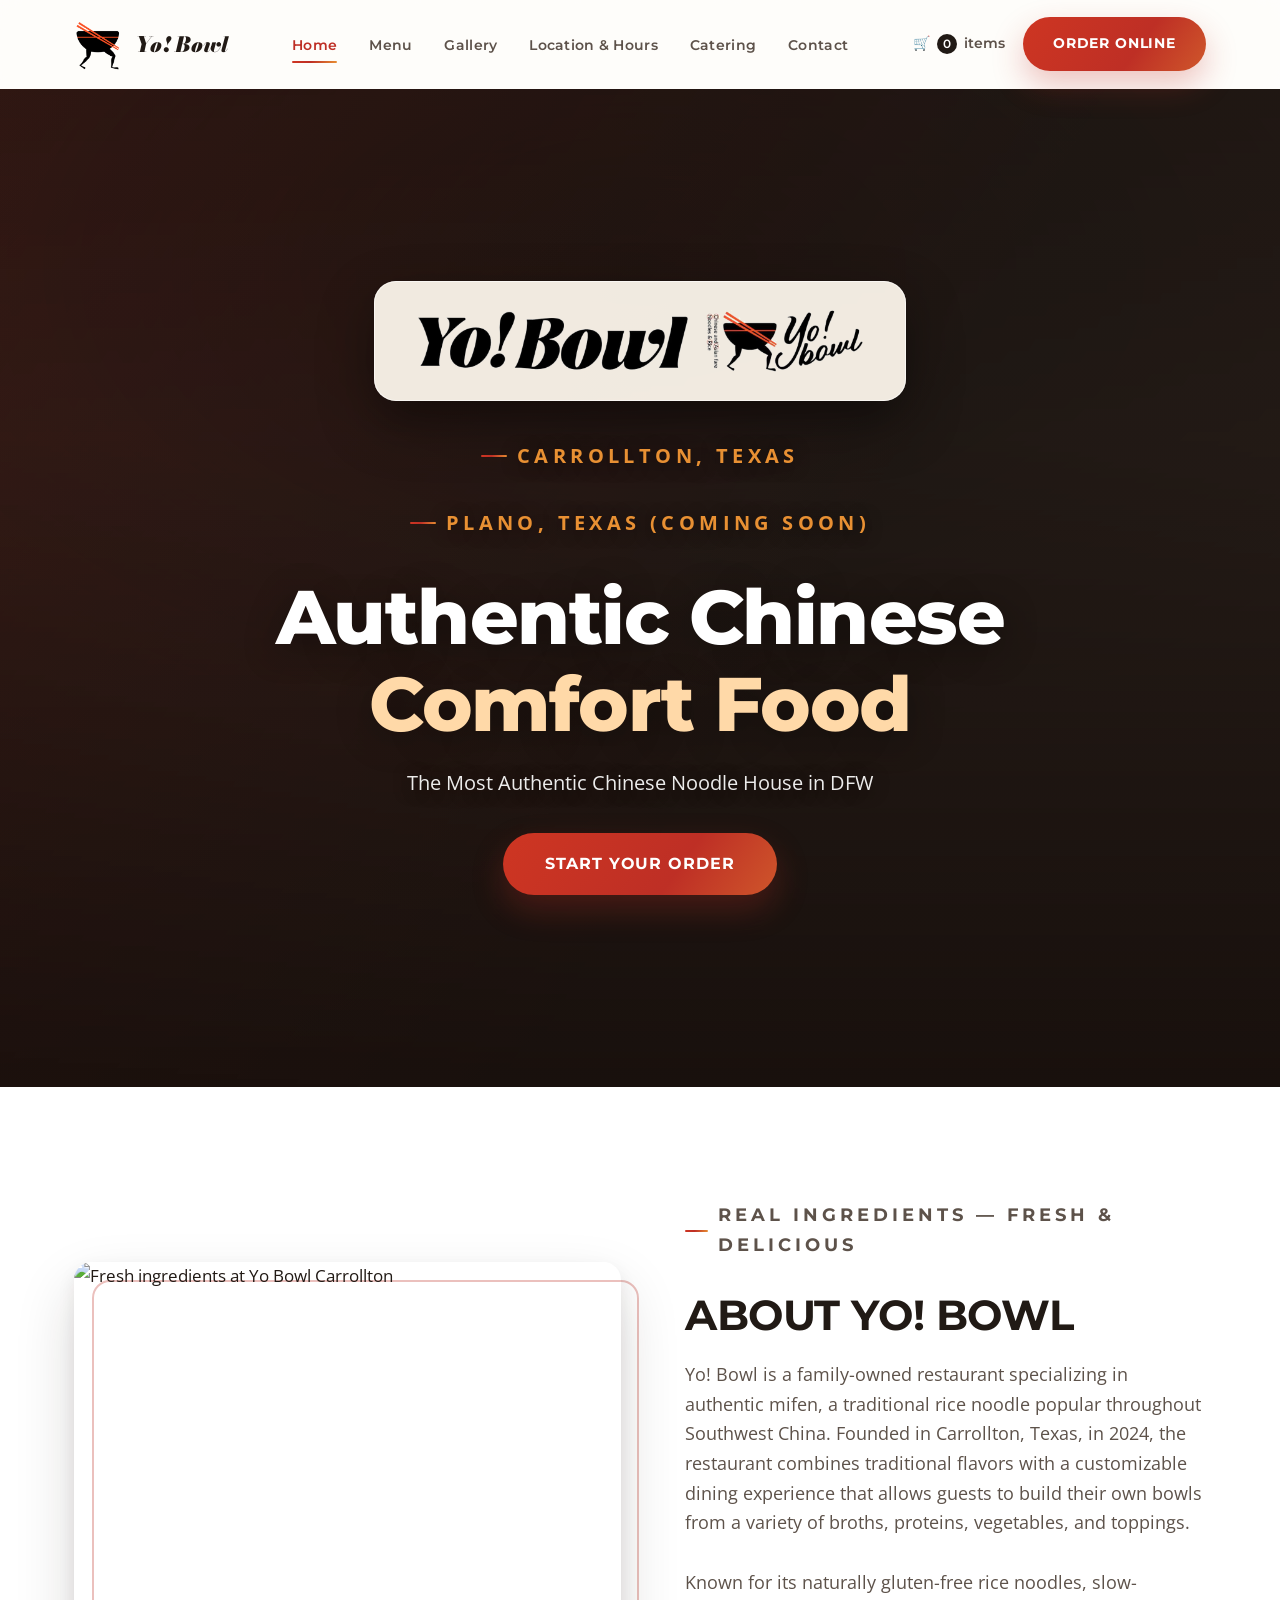
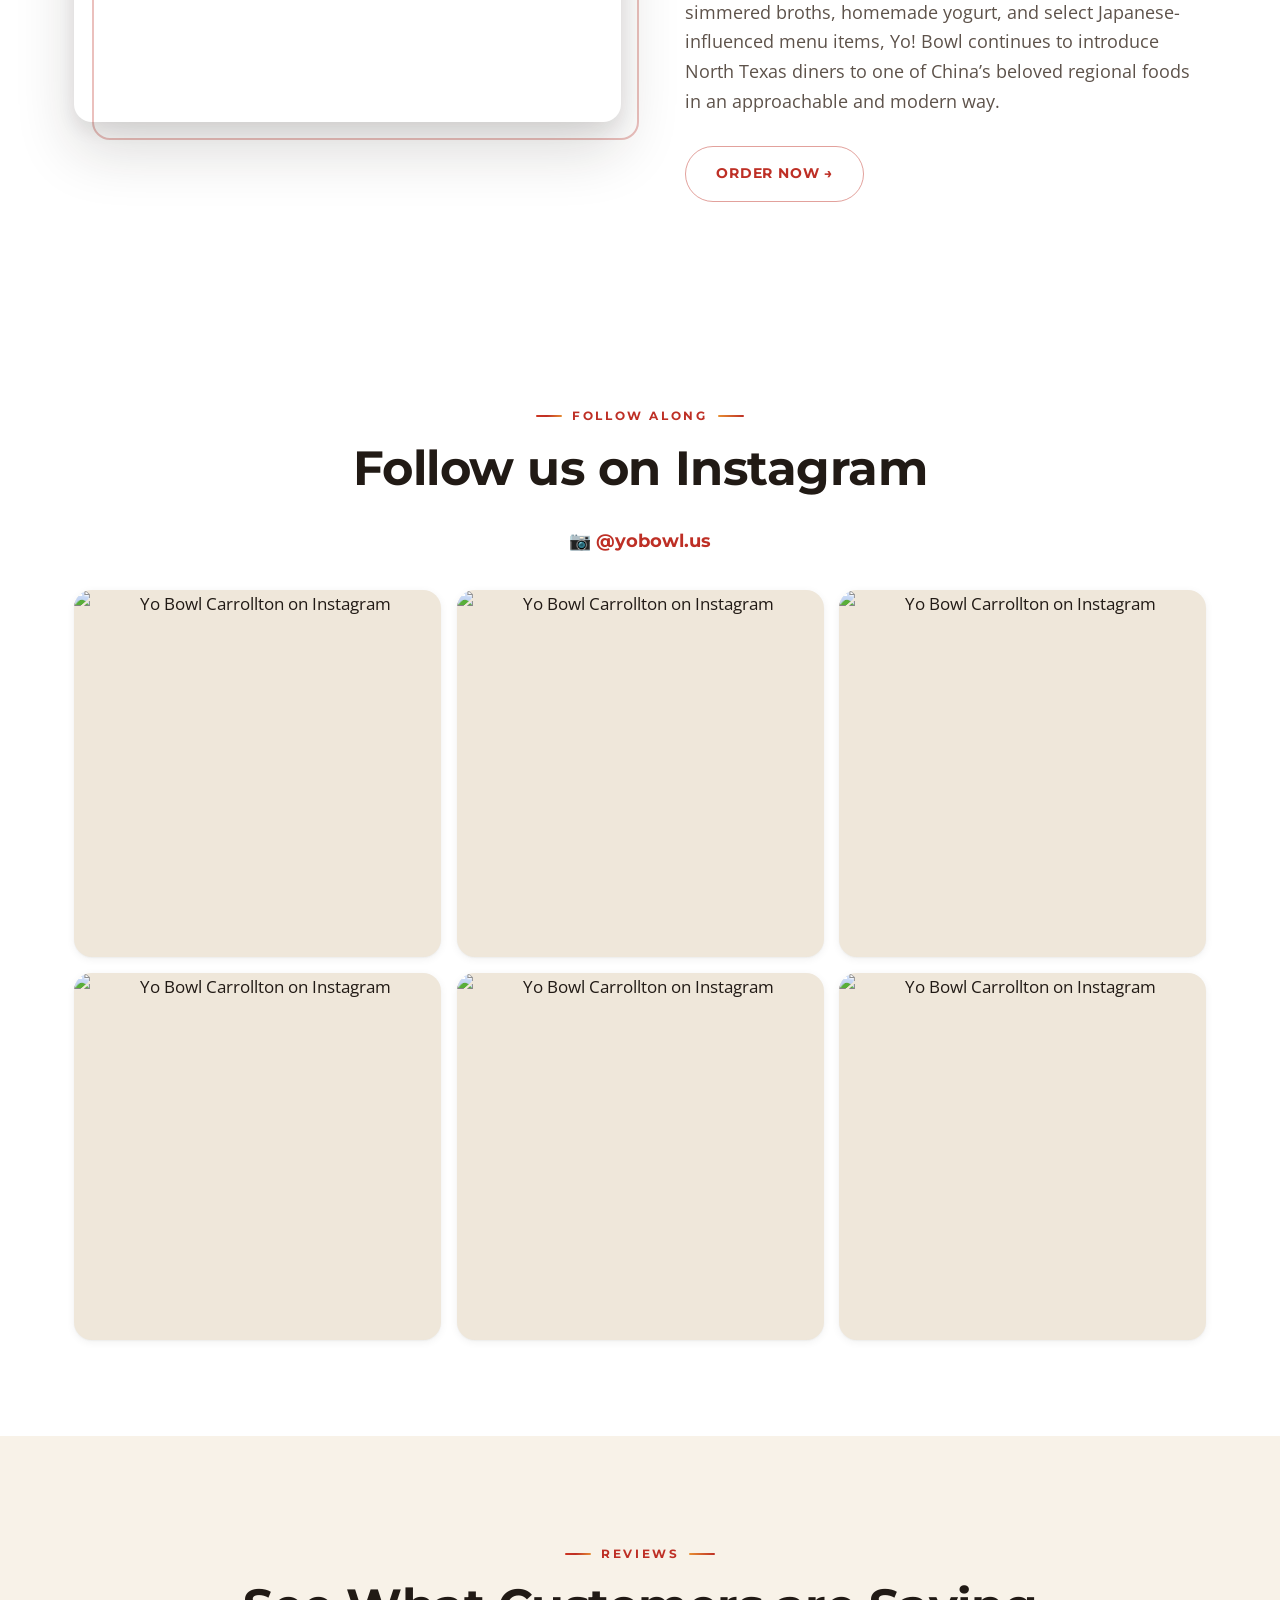
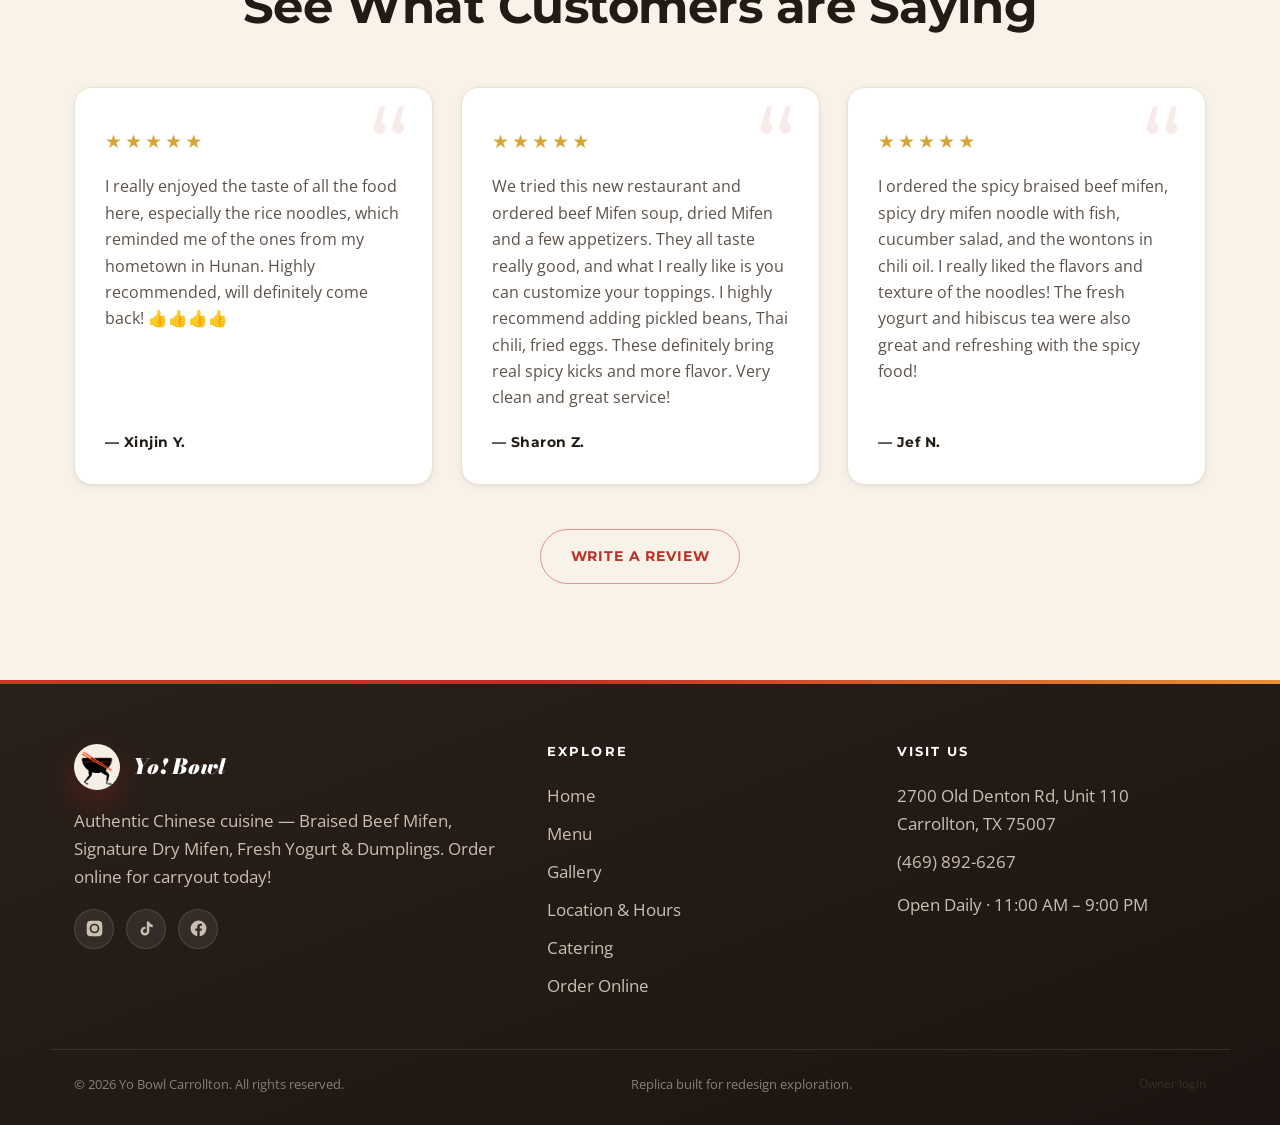
==== commit d0f3a91c: "Add Plano (coming soon) line to hero and fix eyebrow stacking Fixes .section-eyebrow inline-flex cau" ====
--- a/index.html
+++ b/index.html
@@ -30,7 +30,7 @@
 <link rel="preload" as="image" href="https://static.hungerrush.com/menufy/width=1920,height=1080,fit=scale-down,format=auto/638542393542971002+1460800.png" fetchpriority="high">
 <link href="https://fonts.googleapis.com/css2?family=Bodoni+Moda:ital,wght@1,700;1,900&family=Montserrat:wght@600;700;800&family=Open+Sans:wght@400;600&display=swap" rel="stylesheet">
 <script>document.documentElement.className += ' js';</script>
-<link rel="stylesheet" href="css/styles.css?v=2">
+<link rel="stylesheet" href="css/styles.css?v=3">
 
 <!-- ===== Structured data: Restaurant (Schema.org JSON-LD) ===== -->
 <script type="application/ld+json">
@@ -128,6 +128,7 @@
       <img class="hero-logo" src="hero-logo.png" alt="Yo! Bowl — Chinese and Asian fare, Noodles & Rice" decoding="async">
     </span>
     <p class="section-eyebrow">Carrollton, Texas</p>
+    <p class="section-eyebrow">Plano, Texas (Coming Soon)</p>
     <h1>Authentic Chinese <em>Comfort Food</em></h1>
     <p>The Most Authentic Chinese Noodle House in DFW</p>
     <div class="hero-cta">
--- a/css/styles.css
+++ b/css/styles.css
@@ -267,7 +267,7 @@
 .hero-logo {
   width: 460px; max-width: 72vw; margin: 0; display: block;
 }
-.hero .section-eyebrow { color: var(--ember); justify-content: center; }
+.hero .section-eyebrow { color: var(--ember); justify-content: center; display: flex; }
 .hero h1 {
   font-size: clamp(40px, 6.6vw, 76px);
   font-weight: 800;
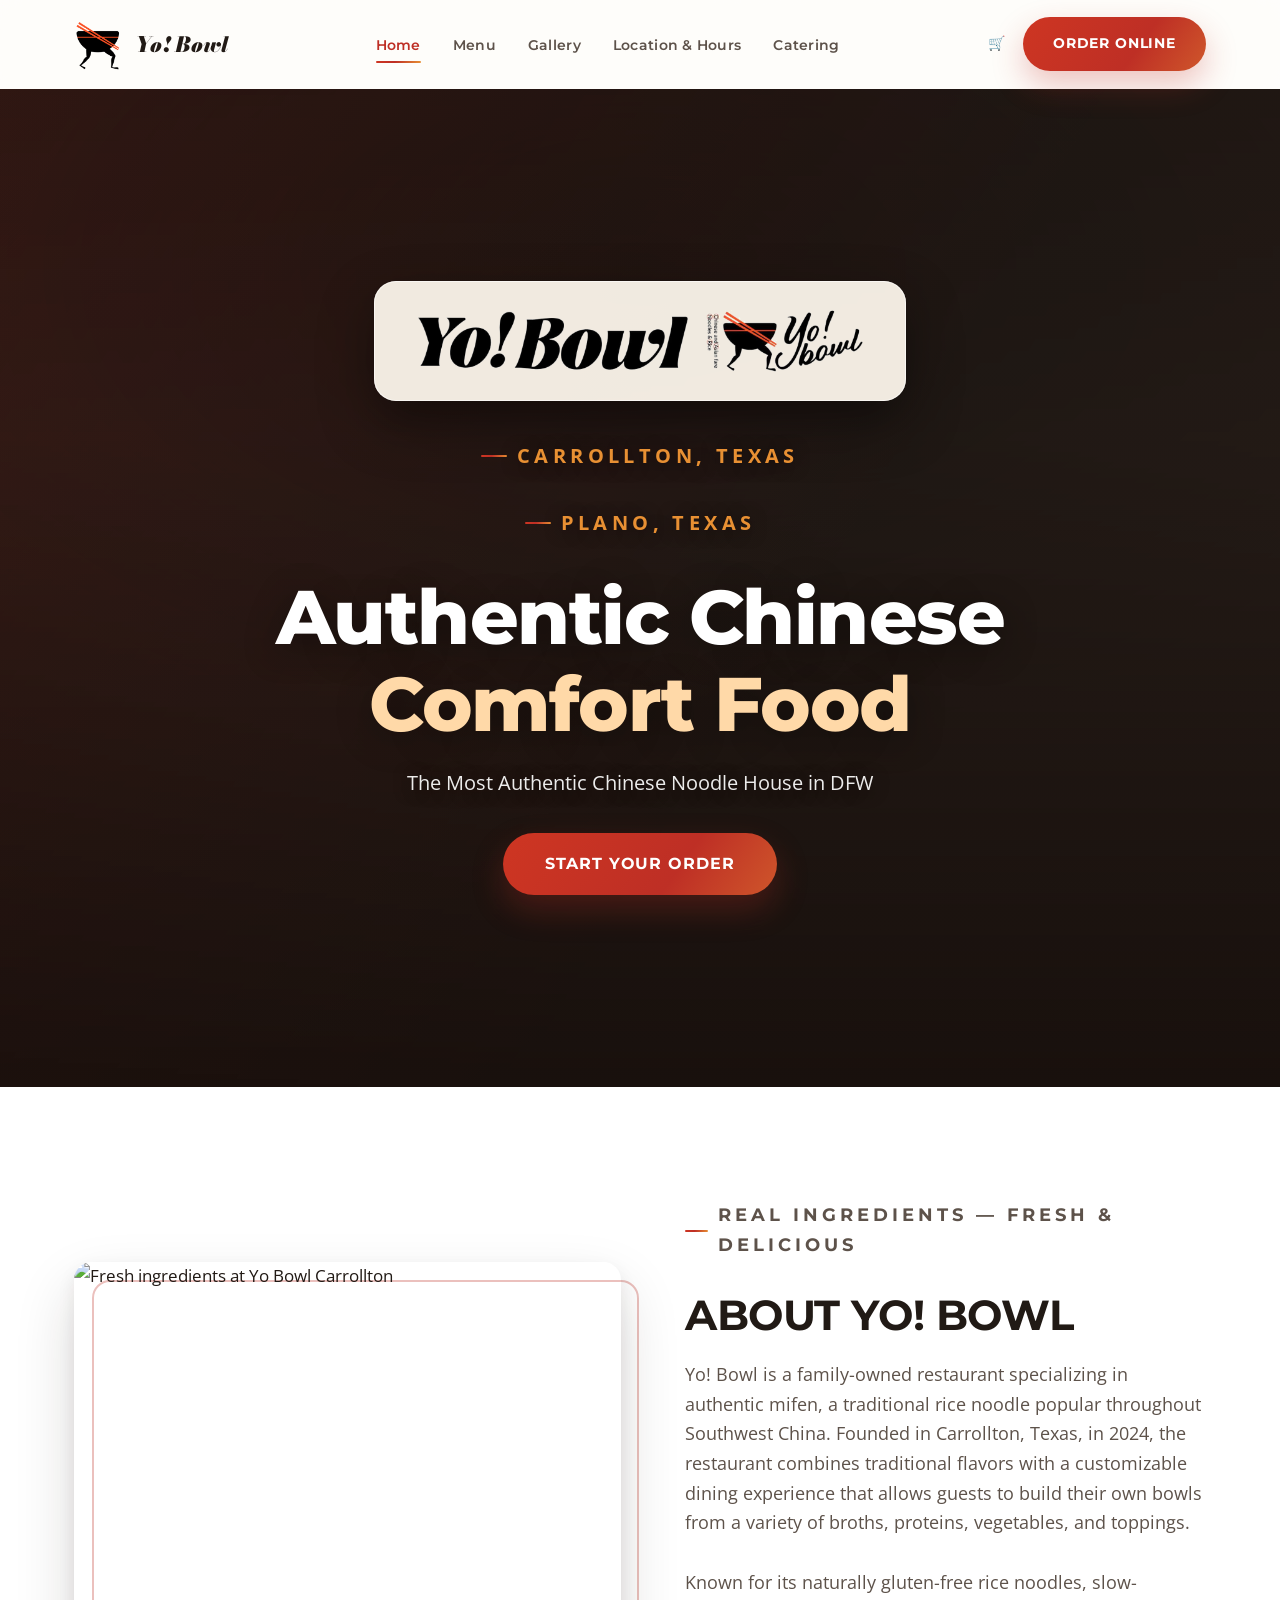
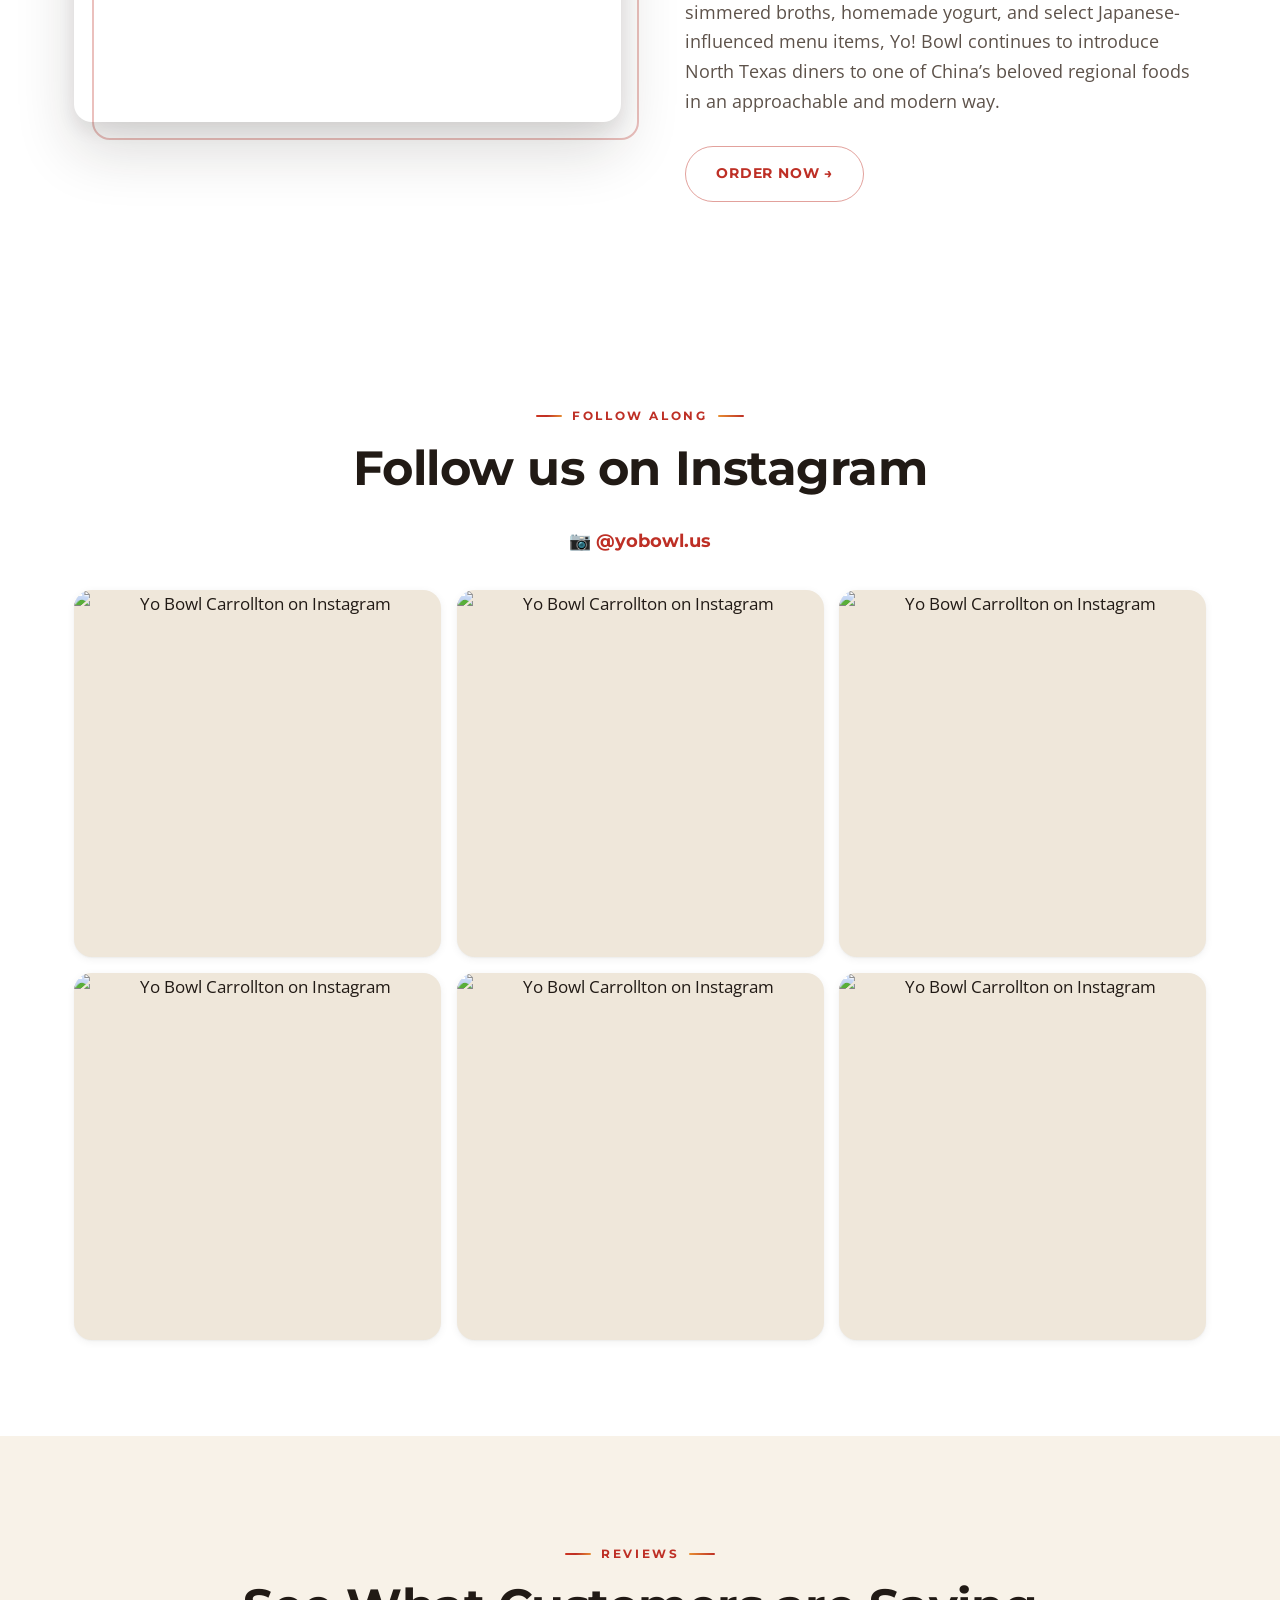
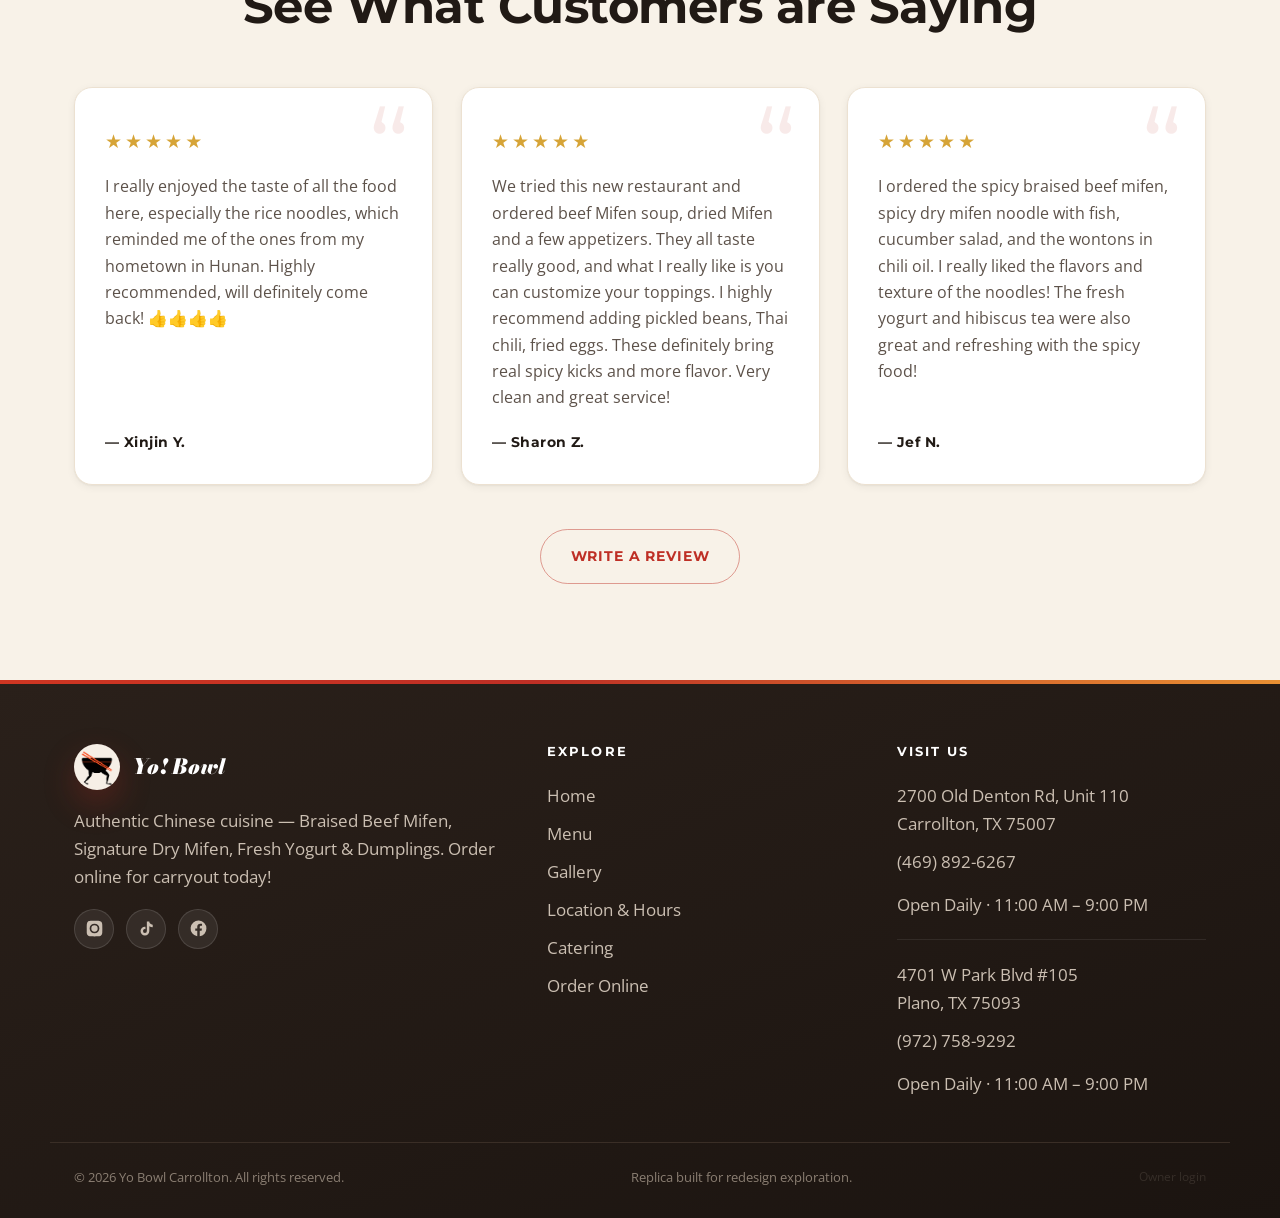
==== commit ddbb0c1a: "Add Plano location, multi-location order/review picker, refreshed CLAUDE.md - Add Plano, TX as a sec" ====
--- a/index.html
+++ b/index.html
@@ -30,7 +30,7 @@
 <link rel="preload" as="image" href="https://static.hungerrush.com/menufy/width=1920,height=1080,fit=scale-down,format=auto/638542393542971002+1460800.png" fetchpriority="high">
 <link href="https://fonts.googleapis.com/css2?family=Bodoni+Moda:ital,wght@1,700;1,900&family=Montserrat:wght@600;700;800&family=Open+Sans:wght@400;600&display=swap" rel="stylesheet">
 <script>document.documentElement.className += ' js';</script>
-<link rel="stylesheet" href="css/styles.css?v=3">
+<link rel="stylesheet" href="css/styles.css?v=6">
 
 <!-- ===== Structured data: Restaurant (Schema.org JSON-LD) ===== -->
 <script type="application/ld+json">
@@ -107,14 +107,13 @@
         <li><a href="Gallery.html">Gallery</a></li>
         <li><a href="Location.html">Location &amp; Hours</a></li>
         <li><a href="Catering.html">Catering</a></li>
-        <li><a href="Location.html#contact">Contact</a></li>
-      </ul>
+        </ul>
     </nav>
     <div class="header-actions">
-      <a class="cart-link" href="https://order.toasttab.com/online/yobowl" target="_blank" rel="noopener">
-        🛒 <span class="cart-badge">0</span> <span class="label">items</span>
+      <a class="cart-link" href="#" data-order-toggle>
+        🛒
       </a>
-      <a class="btn" href="https://order.toasttab.com/online/yobowl" target="_blank" rel="noopener">Order Online</a>
+      <a class="btn" href="#" data-order-toggle>Order Online</a>
       <button class="nav-toggle" id="navToggle" aria-label="Menu"><span></span><span></span><span></span></button>
     </div>
   </div>
@@ -128,11 +127,11 @@
       <img class="hero-logo" src="hero-logo.png" alt="Yo! Bowl — Chinese and Asian fare, Noodles & Rice" decoding="async">
     </span>
     <p class="section-eyebrow">Carrollton, Texas</p>
-    <p class="section-eyebrow">Plano, Texas (Coming Soon)</p>
+    <p class="section-eyebrow">Plano, Texas</p>
     <h1>Authentic Chinese <em>Comfort Food</em></h1>
     <p>The Most Authentic Chinese Noodle House in DFW</p>
     <div class="hero-cta">
-      <a class="btn btn--lg" href="https://order.toasttab.com/online/yobowl" target="_blank" rel="noopener">Start Your Order</a>
+      <a class="btn btn--lg" href="#" data-order-toggle>Start Your Order</a>
     </div>
   </div>
 </section>
@@ -148,7 +147,7 @@
       <h2>ABOUT YO! BOWL</h2>
       <p>Yo! Bowl is a family-owned restaurant specializing in authentic mifen, a traditional rice noodle popular throughout Southwest China. Founded in Carrollton, Texas, in 2024, the restaurant combines traditional flavors with a customizable dining experience that allows guests to build their own bowls from a variety of broths, proteins, vegetables, and toppings.</p>
       <p>Known for its naturally gluten-free rice noodles, slow-simmered broths, homemade yogurt, and select Japanese-influenced menu items, Yo! Bowl continues to introduce North Texas diners to one of China&rsquo;s beloved regional foods in an approachable and modern way.</p>
-      <a class="btn btn--ghost" href="https://order.toasttab.com/online/yobowl" target="_blank" rel="noopener">Order Now →</a>
+      <a class="btn btn--ghost" href="#" data-order-toggle>Order Now →</a>
     </div>
   </div>
 </section>
@@ -195,7 +194,7 @@
       </div>
     </div>
     <div class="center" style="margin-top:44px" data-reveal>
-      <a class="btn btn--ghost" href="https://www.google.com/search?q=Yo+Bowl+Carrollton" target="_blank" rel="noopener">Write A Review</a>
+      <a class="btn btn--ghost" href="#" data-review-toggle>Write A Review</a>
     </div>
   </div>
 </section>
@@ -222,13 +221,20 @@
       <a href="Gallery.html">Gallery</a>
       <a href="Location.html">Location &amp; Hours</a>
       <a href="Catering.html">Catering</a>
-      <a href="https://order.toasttab.com/online/yobowl" target="_blank" rel="noopener">Order Online</a>
+      <a href="#" data-order-toggle>Order Online</a>
     </div>
     <div>
       <h4>Visit Us</h4>
-      <a href="https://www.google.com/maps/search/?api=1&query=2700+Old+Denton+Rd+Unit+110+Carrollton+TX+75007" target="_blank" rel="noopener">2700 Old Denton Rd, Unit 110<br>Carrollton, TX 75007</a>
-      <a href="tel:+14698926267">(469) 892-6267</a>
-      <p style="margin:10px 0 0">Open Daily · 11:00 AM – 9:00 PM</p>
+      <div class="footer-location">
+        <a href="https://www.google.com/maps/search/?api=1&query=2700+Old+Denton+Rd+Unit+110+Carrollton+TX+75007" target="_blank" rel="noopener">2700 Old Denton Rd, Unit 110<br>Carrollton, TX 75007</a>
+        <a href="tel:+14698926267">(469) 892-6267</a>
+        <p style="margin:10px 0 0">Open Daily · 11:00 AM – 9:00 PM</p>
+      </div>
+      <div class="footer-location">
+        <a href="https://www.google.com/maps/search/?api=1&query=4701+W+Park+Blvd+%23105+Plano+TX+75093" target="_blank" rel="noopener">4701 W Park Blvd #105<br>Plano, TX 75093</a>
+        <a href="tel:+19727589292">(972) 758-9292</a>
+        <p style="margin:10px 0 0">Open Daily · 11:00 AM – 9:00 PM</p>
+      </div>
     </div>
   </div>
   <div class="wrap footer-bottom">
@@ -245,5 +251,6 @@
 </script>
 <script src="js/reveal.js?v=1"></script>
 <script src="js/external-links.js?v=2"></script>
+<script src="js/order-locations.js?v=1"></script>
 </body>
 </html>
--- a/css/styles.css
+++ b/css/styles.css
@@ -530,6 +530,7 @@
 .footer-grid a { color: #cbbfb2; display: block; padding: 5px 0; transition: color .2s var(--ease), transform .2s var(--ease); }
 .footer-grid a:hover { color: #fff; transform: translateX(3px); }
 .footer-brand { display: flex; align-items: center; gap: 12px; margin-bottom: 16px; }
+.footer-location + .footer-location { margin-top: 20px; padding-top: 16px; border-top: 1px solid rgba(255,255,255,.08); }
 .footer-social { display: flex; gap: 12px; margin-top: 18px; }
 .footer-social a {
   display: inline-flex; align-items: center; justify-content: center;
@@ -570,6 +571,45 @@
 .page-head h1 { font-size: clamp(34px, 5.2vw, 56px); }
 .page-head p { color: rgba(255,255,255,.82); font-size: 18px; max-width: 560px; margin: 0 auto; }
 .page-head .section-eyebrow { color: var(--ember); justify-content: center; }
+
+/* ===== Order location picker ===== */
+.order-modal-overlay {
+  display: none;
+  position: fixed; inset: 0; z-index: 999;
+  background: rgba(33, 26, 21, .6);
+  align-items: center; justify-content: center;
+  padding: 20px;
+}
+.order-modal-overlay.open { display: flex; }
+.order-modal {
+  position: relative;
+  background: var(--paper);
+  border-radius: var(--radius-lg);
+  padding: 40px 34px 34px;
+  max-width: 440px; width: 100%;
+  box-shadow: 0 30px 70px rgba(33, 26, 21, .35);
+  text-align: center;
+}
+.order-modal h3 { font-size: 24px; margin: 0 0 24px; }
+.order-modal-close {
+  position: absolute; top: 14px; right: 16px;
+  width: 32px; height: 32px; border-radius: 50%;
+  border: none; background: var(--cream-deep); color: var(--ink-soft);
+  font-size: 20px; line-height: 1; cursor: pointer;
+  display: flex; align-items: center; justify-content: center;
+  transition: background .2s var(--ease), color .2s var(--ease);
+}
+.order-modal-close:hover { background: var(--accent); color: #fff; }
+.order-modal-list { display: flex; flex-direction: column; gap: 12px; }
+.order-modal-option {
+  display: flex; flex-direction: column; gap: 3px;
+  border: 1px solid var(--line); border-radius: var(--radius);
+  padding: 16px 20px; text-align: left;
+  transition: border-color .2s var(--ease), background .2s var(--ease);
+}
+.order-modal-option:hover { border-color: var(--accent); background: var(--cream); }
+.order-modal-name { font-family: var(--font-ui); font-weight: 700; font-size: 16px; color: var(--ink); }
+.order-modal-addr { font-size: 14px; color: var(--ink-soft); }
 
 /* ===== Scroll reveal (progressive enhancement) ===== */
 .js [data-reveal] {
